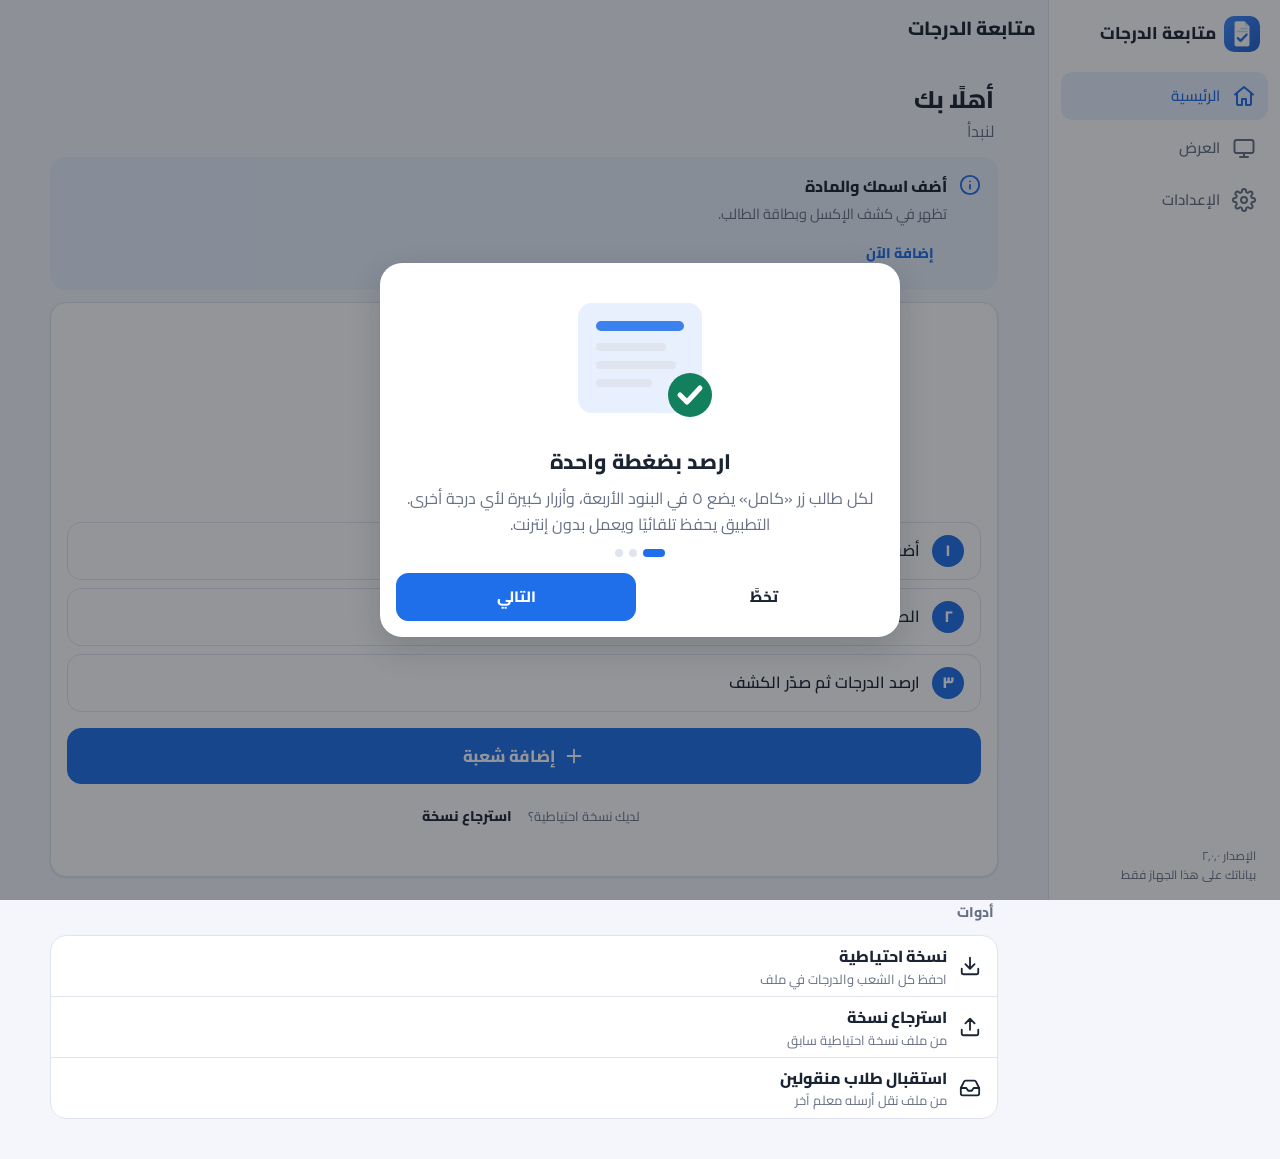
==== index.html @ c5b7ff28 "نشر تطبيق متابعة الدرجات v2.0.0 (ملفات التطبيق فقط، بدون أي بيانات) Co-Authored-By: Claude Opus 5.5 " ====
<!doctype html>
<html lang="ar" dir="rtl">
<head>
  <meta charset="utf-8">
  <meta name="viewport" content="width=device-width, initial-scale=1, viewport-fit=cover">
  <meta http-equiv="Content-Security-Policy" content="default-src 'self'; script-src 'self' 'wasm-unsafe-eval'; worker-src 'self' blob:; style-src 'self' 'unsafe-inline'; img-src 'self' data: blob:; font-src 'self'; connect-src 'self' blob: data:; media-src 'self' blob: mediastream:; manifest-src 'self'; object-src 'none'; base-uri 'self'; form-action 'none'">
  <meta name="referrer" content="no-referrer">
  <title>متابعة الدرجات</title>
  <meta name="description" content="رصد الدرجات الأسبوعية للمعلم بدون إنترنت">
  <meta name="theme-color" content="#1f6feb" media="(prefers-color-scheme: light)">
  <meta name="theme-color" content="#10141c" media="(prefers-color-scheme: dark)">
  <link rel="manifest" href="manifest.webmanifest">
  <link rel="icon" href="icons/favicon.svg" type="image/svg+xml">
  <link rel="apple-touch-icon" href="icons/apple-touch-icon.png">
  <meta name="apple-mobile-web-app-capable" content="yes">
  <meta name="mobile-web-app-capable" content="yes">
  <meta name="apple-mobile-web-app-status-bar-style" content="default">
  <meta name="apple-mobile-web-app-title" content="الدرجات">
  <link rel="stylesheet" href="app.css">
  <script src="vendor/jszip.min.js" defer></script>
  <script src="vendor/fflate.min.js" defer></script>
  <script src="vendor/qrcode.js" defer></script>
  <script src="vendor/jsQR.js" defer></script>
  <script type="module" src="app.js"></script>
</head>
<body>
  <div id="shell" class="shell">
    <nav id="rail" class="rail" aria-label="التنقل الرئيسي"></nav>
    <main id="main" class="main" tabindex="-1">
      <div class="boot" aria-busy="true"><div class="boot-mark"></div><p>جارٍ التحميل…</p></div>
    </main>
  </div>
  <nav id="tabbar" class="tabbar" aria-label="التنقل السفلي"></nav>
  <div id="toasts" class="toasts" role="status" aria-live="polite"></div>
  <div id="overlay-root"></div>
  <noscript><p style="padding:24px">يحتاج التطبيق إلى تفعيل JavaScript.</p></noscript>
</body>
</html>
---- app.css ----
/* متابعة الدرجات — نظام التصميم والواجهة
   للتخصيص: غيّر المتغيرات في :root (الألوان، الزوايا، المسافات). راجع CLAUDE.md */

@font-face { font-family: 'Cairo'; font-style: normal; font-weight: 400; font-display: swap; src: url(fonts/cairo-arabic-400-normal.woff2) format('woff2'); unicode-range: U+0600-06FF, U+0750-077F, U+0870-088E, U+0890-0891, U+0898-08E1, U+08E3-08FF, U+200C-200E, U+2010-2011, U+204F, U+2E41, U+FB50-FDFF, U+FE70-FE74, U+FE76-FEFC; }
@font-face { font-family: 'Cairo'; font-style: normal; font-weight: 600; font-display: swap; src: url(fonts/cairo-arabic-600-normal.woff2) format('woff2'); unicode-range: U+0600-06FF, U+0750-077F, U+0870-088E, U+0890-0891, U+0898-08E1, U+08E3-08FF, U+200C-200E, U+2010-2011, U+204F, U+2E41, U+FB50-FDFF, U+FE70-FE74, U+FE76-FEFC; }
@font-face { font-family: 'Cairo'; font-style: normal; font-weight: 800; font-display: swap; src: url(fonts/cairo-arabic-800-normal.woff2) format('woff2'); unicode-range: U+0600-06FF, U+0750-077F, U+0870-088E, U+0890-0891, U+0898-08E1, U+08E3-08FF, U+200C-200E, U+2010-2011, U+204F, U+2E41, U+FB50-FDFF, U+FE70-FE74, U+FE76-FEFC; }
@font-face { font-family: 'Cairo'; font-style: normal; font-weight: 400; font-display: swap; src: url(fonts/cairo-latin-400-normal.woff2) format('woff2'); unicode-range: U+0000-00FF, U+0131, U+0152-0153, U+02BB-02BC, U+02C6, U+02DA, U+02DC, U+0304, U+0308, U+0329, U+2000-206F, U+20AC, U+2122, U+2191, U+2193, U+2212, U+2215, U+FEFF, U+FFFD; }
@font-face { font-family: 'Cairo'; font-style: normal; font-weight: 600; font-display: swap; src: url(fonts/cairo-latin-600-normal.woff2) format('woff2'); unicode-range: U+0000-00FF, U+0131, U+0152-0153, U+02BB-02BC, U+02C6, U+02DA, U+02DC, U+0304, U+0308, U+0329, U+2000-206F, U+20AC, U+2122, U+2191, U+2193, U+2212, U+2215, U+FEFF, U+FFFD; }
@font-face { font-family: 'Cairo'; font-style: normal; font-weight: 800; font-display: swap; src: url(fonts/cairo-latin-800-normal.woff2) format('woff2'); unicode-range: U+0000-00FF, U+0131, U+0152-0153, U+02BB-02BC, U+02C6, U+02DA, U+02DC, U+0304, U+0308, U+0329, U+2000-206F, U+20AC, U+2122, U+2191, U+2193, U+2212, U+2215, U+FEFF, U+FFFD; }

:root {
  --bg: #f4f6fb; --card: #ffffff; --text: #1b2433; --muted: #667085; --border: #dfe4ee;
  --primary: #1f6feb; --primary-ink: #ffffff; --primary-soft: #e8f0fe; --primary-strong: #1559c7;
  --success: #12805c; --success-soft: #e3f6ee;
  --error: #c0362c; --error-soft: #fdeceb;
  --warning: #b54708; --warning-soft: #fff4e5;
  --chip: #eef1f7; --overlay: rgba(16, 20, 28, .45);
  --shadow: 0 1px 2px rgba(16, 24, 40, .05), 0 1px 3px rgba(16, 24, 40, .06);
  --shadow-lg: 0 12px 32px rgba(16, 24, 40, .16);
  --r-card: 16px; --r-btn: 12px; --r-chip: 10px;
  --s1: 4px; --s2: 8px; --s3: 12px; --s4: 16px; --s5: 24px; --s6: 32px;
  --touch: 48px; --field-h: 52px;
  --fs: 16px; --fs-score: 18px;
  --appbar-h: 56px; --tabbar-h: 64px; --rail-w: 232px;
  --safe-t: env(safe-area-inset-top, 0px); --safe-b: env(safe-area-inset-bottom, 0px);
  --safe-l: env(safe-area-inset-left, 0px); --safe-r: env(safe-area-inset-right, 0px);
  --dur: 180ms; --ease: cubic-bezier(.2, .8, .2, 1);
  color-scheme: light;
}
:root[data-text="large"] { --fs: 18.5px; --fs-score: 20px; --field-h: 56px; }

@media (prefers-color-scheme: dark) {
  :root:not([data-theme="light"]) {
    --bg: #10141c; --card: #1a202c; --text: #edf1f7; --muted: #9aa5b8; --border: #2b3446;
    --primary: #5b9bff; --primary-ink: #0b1220; --primary-soft: #1d2b4a; --primary-strong: #8bb8ff;
    --success: #4cd3a0; --success-soft: #12342a; --error: #ff8a80; --error-soft: #3a1f1d;
    --warning: #ffb86b; --warning-soft: #3a2a14; --chip: #232b3a; --overlay: rgba(0, 0, 0, .6);
    --shadow: none; --shadow-lg: 0 12px 32px rgba(0, 0, 0, .5);
    color-scheme: dark;
  }
}
:root[data-theme="dark"] {
  --bg: #10141c; --card: #1a202c; --text: #edf1f7; --muted: #9aa5b8; --border: #2b3446;
  --primary: #5b9bff; --primary-ink: #0b1220; --primary-soft: #1d2b4a; --primary-strong: #8bb8ff;
  --success: #4cd3a0; --success-soft: #12342a; --error: #ff8a80; --error-soft: #3a1f1d;
  --warning: #ffb86b; --warning-soft: #3a2a14; --chip: #232b3a; --overlay: rgba(0, 0, 0, .6);
  --shadow: none; --shadow-lg: 0 12px 32px rgba(0, 0, 0, .5);
  color-scheme: dark;
}

* { box-sizing: border-box; }
html { -webkit-text-size-adjust: 100%; text-size-adjust: 100%; }
html, body { margin: 0; height: 100%; }
body {
  font-family: 'Cairo', system-ui, -apple-system, 'Segoe UI', Tahoma, sans-serif;
  font-size: var(--fs); line-height: 1.6; color: var(--text); background: var(--bg);
  -webkit-tap-highlight-color: transparent; overscroll-behavior-y: none;
}
button, input, select, textarea { font: inherit; color: inherit; }
button { cursor: pointer; }
:focus-visible { outline: 3px solid color-mix(in srgb, var(--primary) 55%, transparent); outline-offset: 2px; }
.num, .score { font-variant-numeric: tabular-nums; font-feature-settings: 'tnum'; }
.muted { color: var(--muted); }
.sr-only { position: absolute; width: 1px; height: 1px; overflow: hidden; clip: rect(0 0 0 0); white-space: nowrap; }
[hidden] { display: none !important; }
svg.i { width: 22px; height: 22px; flex: none; stroke: currentColor; fill: none; stroke-width: 2; stroke-linecap: round; stroke-linejoin: round; }
.flip-rtl { transform: scaleX(-1); }

/* ===== الهيكل ===== */
.shell { min-height: 100%; display: flex; }
.main { flex: 1; min-width: 0; padding-bottom: calc(var(--tabbar-h) + var(--safe-b) + var(--s4)); outline: none; }
.rail { display: none; }
.boot { display: grid; place-items: center; min-height: 70vh; color: var(--muted); }
.boot-mark { width: 56px; height: 56px; border-radius: 16px; background: linear-gradient(135deg, #2f7cf6, #1f5fd0); animation: pulse 1.2s ease-in-out infinite; }
@keyframes pulse { 50% { opacity: .5; transform: scale(.94); } }

.tabbar {
  position: fixed; inset-inline: 0; bottom: 0; z-index: 30;
  display: grid; grid-template-columns: repeat(3, 1fr);
  height: calc(var(--tabbar-h) + var(--safe-b)); padding-bottom: var(--safe-b);
  background: color-mix(in srgb, var(--card) 92%, transparent); backdrop-filter: blur(12px); -webkit-backdrop-filter: blur(12px);
  border-top: 1px solid var(--border);
}
.tabbar.hide { display: none; }
.tab {
  display: flex; flex-direction: column; align-items: center; justify-content: center; gap: 2px;
  border: 0; background: none; color: var(--muted); font-size: 12.5px; font-weight: 600; min-height: var(--touch);
}
.tab svg.i { width: 24px; height: 24px; }
.tab[aria-current="page"] { color: var(--primary); }
.tab[aria-current="page"] .tab-ico { background: var(--primary-soft); }
.tab-ico { display: grid; place-items: center; width: 56px; height: 30px; border-radius: 16px; transition: background var(--dur); }
.main.no-tabbar { padding-bottom: calc(var(--safe-b) + var(--s5)); }

/* شريط علوي */
.appbar {
  position: sticky; top: 0; z-index: 20;
  padding-top: var(--safe-t);
  background: color-mix(in srgb, var(--bg) 88%, transparent); backdrop-filter: blur(12px); -webkit-backdrop-filter: blur(12px);
  border-bottom: 1px solid transparent; transition: border-color var(--dur);
}
.appbar.scrolled { border-bottom-color: var(--border); }
.appbar-row { display: flex; align-items: center; gap: var(--s2); min-height: var(--appbar-h); padding: 0 calc(var(--s3) + var(--safe-r)) 0 calc(var(--s3) + var(--safe-l)); }
.appbar h1 { font-size: 19px; font-weight: 800; margin: 0; flex: 1; min-width: 0; white-space: nowrap; overflow: hidden; text-overflow: ellipsis; }
.appbar .sub { display: block; font-size: 12.5px; font-weight: 600; color: var(--muted); line-height: 1.2; }
.save-state { display: inline-flex; align-items: center; gap: 4px; font-size: 12.5px; font-weight: 600; color: var(--muted); white-space: nowrap; }
.save-state.ok { color: var(--success); }

.wrap { max-width: 760px; margin: 0 auto; padding: var(--s4) calc(var(--s4) + var(--safe-r)) var(--s4) calc(var(--s4) + var(--safe-l)); }
.wrap.wide { max-width: 1280px; }
.stack > * + * { margin-top: var(--s3); }
.section-title { font-size: 14px; font-weight: 800; color: var(--muted); margin: var(--s5) 4px var(--s2); }
.row { display: flex; align-items: center; gap: var(--s2); }
.row.wrap-row { flex-wrap: wrap; }
.grow { flex: 1; min-width: 0; }
.screen-enter { animation: enter var(--dur) var(--ease); }
@keyframes enter { from { opacity: 0; transform: translateY(6px); } }

/* ===== أزرار ===== */
.btn {
  display: inline-flex; align-items: center; justify-content: center; gap: var(--s2);
  min-height: var(--touch); padding: 0 var(--s4); border-radius: var(--r-btn);
  border: 1px solid var(--border); background: var(--card); color: var(--text);
  font-weight: 700; font-size: 15px; white-space: nowrap; text-decoration: none;
  transition: background var(--dur), transform 80ms, border-color var(--dur);
}
.btn:active { transform: scale(.97); }
.btn:disabled { opacity: .5; pointer-events: none; }
.btn.primary { background: var(--primary); border-color: var(--primary); color: var(--primary-ink); }
.btn.soft { background: var(--primary-soft); border-color: transparent; color: var(--primary); }
.btn.success { background: var(--success-soft); border-color: transparent; color: var(--success); }
.btn.danger { background: var(--error); border-color: var(--error); color: #fff; }
.btn.danger-ghost { color: var(--error); border-color: color-mix(in srgb, var(--error) 35%, var(--border)); }
.btn.ghost { background: transparent; border-color: transparent; }
.btn.block { width: 100%; }
.btn.lg { min-height: 56px; font-size: 16.5px; border-radius: 14px; }
.btn.sm { min-height: 40px; padding: 0 var(--s3); font-size: 14px; }
.icon-btn {
  display: inline-grid; place-items: center; width: var(--touch); height: var(--touch); flex: none;
  border: 0; border-radius: 14px; background: transparent; color: var(--text);
}
.icon-btn:hover { background: var(--chip); }
.icon-btn.labeled { width: auto; display: inline-flex; gap: 6px; padding: 0 10px; font-weight: 700; font-size: 14px; }
.fab {
  position: fixed; z-index: 25; inset-inline-start: 50%; transform: translateX(50%);
  bottom: calc(var(--tabbar-h) + var(--safe-b) + var(--s4));
  min-width: min(360px, calc(100% - 32px)); box-shadow: var(--shadow-lg);
}
.fab:active { transform: translateX(50%) scale(.97); }

/* ===== بطاقات ===== */
.card { background: var(--card); border: 1px solid var(--border); border-radius: var(--r-card); padding: var(--s4); box-shadow: var(--shadow); }
.card.flat { box-shadow: none; }
.card.tap { cursor: pointer; transition: border-color var(--dur), transform 80ms; }
.card.tap:active { transform: scale(.99); }
.card h2, .card h3 { margin: 0; font-size: 17px; font-weight: 800; }
.alert { display: flex; gap: var(--s3); align-items: flex-start; border-radius: var(--r-card); padding: var(--s4); border: 1px solid transparent; }
.alert .grow p { margin: 2px 0 var(--s2); color: var(--muted); font-size: 14.5px; }
.alert strong { display: block; }
.alert.warn { background: var(--warning-soft); color: var(--text); }
.alert.warn > svg { color: var(--warning); }
.alert.info { background: var(--primary-soft); }
.alert.info > svg { color: var(--primary); }
.alert.ok { background: var(--success-soft); }
.alert.ok > svg { color: var(--success); }
.alert.err { background: var(--error-soft); }
.alert.err > svg { color: var(--error); }

.class-card { display: grid; gap: var(--s3); }
.class-card .head { display: flex; align-items: center; gap: var(--s3); }
.class-badge { display: grid; place-items: center; width: 48px; height: 48px; border-radius: 14px; background: var(--primary-soft); color: var(--primary); font-weight: 800; font-size: 15px; flex: none; }
.class-card h3 { font-size: 18px; }
.meta { font-size: 13.5px; color: var(--muted); font-weight: 600; }
.progress { height: 8px; background: var(--chip); border-radius: 99px; overflow: hidden; }
.progress > span { display: block; height: 100%; background: var(--primary); border-radius: inherit; transition: width 300ms var(--ease); }
.progress.done > span { background: var(--success); }
.class-actions { display: flex; gap: var(--s2); }
.class-actions .btn { flex: 1; }

.hello { padding: var(--s2) 4px 0; }
.hello h2 { font-size: 24px; font-weight: 800; margin: 0; }
.hello p { margin: 0; color: var(--muted); }

/* حالة فارغة */
.empty { text-align: center; padding: var(--s5) var(--s4); }
.empty svg.art { width: 180px; height: auto; margin: 0 auto var(--s3); display: block; }
.empty h2 { font-size: 20px; margin: 0 0 var(--s2); }
.empty p { color: var(--muted); margin: 0 0 var(--s4); }
.steps { list-style: none; padding: 0; margin: var(--s4) 0; display: grid; gap: var(--s2); text-align: start; }
.steps li { display: flex; gap: var(--s3); align-items: center; background: var(--card); border: 1px solid var(--border); border-radius: 14px; padding: var(--s3) var(--s4); font-weight: 600; }
.steps .n { display: grid; place-items: center; width: 32px; height: 32px; border-radius: 50%; background: var(--primary); color: var(--primary-ink); font-weight: 800; flex: none; }

/* ===== حقول ===== */
.field { display: grid; gap: 6px; }
.field > label, .label { font-size: 14px; font-weight: 700; color: var(--muted); }
.input, .select, .textarea {
  width: 100%; min-height: var(--touch); padding: 10px 14px; border-radius: var(--r-btn);
  border: 1.5px solid var(--border); background: var(--card); outline: none; transition: border-color var(--dur), box-shadow var(--dur);
}
.textarea { min-height: 160px; resize: vertical; line-height: 1.8; }
.input:focus, .select:focus, .textarea:focus { border-color: var(--primary); box-shadow: 0 0 0 3px color-mix(in srgb, var(--primary) 18%, transparent); }
.input.bad { border-color: var(--error); background: var(--error-soft); }
.err-msg { display: flex; align-items: center; gap: 4px; color: var(--error); font-size: 12.5px; font-weight: 700; min-height: 0; }
.err-msg svg.i { width: 14px; height: 14px; }
.hint { font-size: 13px; color: var(--muted); margin: 0; }

.seg { display: inline-flex; background: var(--chip); border-radius: 12px; padding: 3px; gap: 2px; flex-wrap: wrap; }
.seg button { border: 0; background: transparent; min-height: 42px; padding: 0 14px; border-radius: 10px; font-weight: 700; color: var(--muted); }
.seg button[aria-pressed="true"] { background: var(--card); color: var(--text); box-shadow: var(--shadow); }

.switch { position: relative; width: 52px; height: 32px; flex: none; appearance: none; -webkit-appearance: none; background: var(--border); border-radius: 99px; margin: 0; transition: background var(--dur); cursor: pointer; }
.switch::after { content: ''; position: absolute; top: 3px; inset-inline-start: 3px; width: 26px; height: 26px; border-radius: 50%; background: #fff; box-shadow: 0 1px 3px rgba(0,0,0,.3); transition: inset-inline-start var(--dur) var(--ease); }
.switch:checked { background: var(--primary); }
.switch:checked::after { inset-inline-start: 23px; }

.list { background: var(--card); border: 1px solid var(--border); border-radius: var(--r-card); overflow: hidden; }
.list-item { display: flex; align-items: center; gap: var(--s3); min-height: 56px; padding: var(--s2) var(--s4); border-bottom: 1px solid var(--border); }
.list-item:last-child { border-bottom: 0; }
.list-item .grow strong { display: block; font-weight: 700; }
.list-item .grow small { display: block; color: var(--muted); font-size: 13px; line-height: 1.4; }
button.list-item { width: 100%; border-inline: 0; border-top: 0; background: none; text-align: start; }
button.list-item:hover { background: var(--chip); }

/* ===== شاشة الشعبة ===== */
.chips { display: flex; gap: var(--s2); overflow-x: auto; padding: var(--s2) calc(var(--s3) + var(--safe-r)) var(--s3) calc(var(--s3) + var(--safe-l)); scrollbar-width: none; scroll-snap-type: x proximity; }
.chips::-webkit-scrollbar { display: none; }
.chip {
  flex: none; scroll-snap-align: center; display: inline-flex; align-items: center; gap: 4px;
  min-height: 42px; padding: 0 14px; border-radius: 99px; border: 1.5px solid var(--border);
  background: var(--card); font-weight: 700; font-size: 14.5px; white-space: nowrap;
}
.chip.done { color: var(--success); border-color: color-mix(in srgb, var(--success) 40%, var(--border)); }
.chip[aria-selected="true"] { background: var(--primary); border-color: var(--primary); color: var(--primary-ink); }
.chip.small { min-height: 36px; font-size: 13.5px; padding: 0 12px; }

.toolbar { display: flex; gap: var(--s2); overflow-x: auto; scrollbar-width: none; padding-bottom: 2px; }
.toolbar::-webkit-scrollbar { display: none; }
.toolbar .btn { flex: none; }
.status-line { display: flex; align-items: center; gap: var(--s2); justify-content: space-between; flex-wrap: wrap; }
.status-pill { display: inline-flex; align-items: center; gap: 6px; padding: 6px 12px; border-radius: 99px; background: var(--warning-soft); color: var(--warning); font-weight: 800; font-size: 14px; }
.status-pill.ok { background: var(--success-soft); color: var(--success); }
.toggle-line { display: inline-flex; align-items: center; gap: var(--s2); font-weight: 700; font-size: 14px; }
.search { position: relative; }
.search svg.i { position: absolute; inset-inline-start: 12px; top: 50%; transform: translateY(-50%); color: var(--muted); pointer-events: none; }
.search .input { padding-inline-start: 42px; }

.meta-grid { display: grid; grid-template-columns: 1fr 2fr; gap: var(--s3); }

.stu { padding: var(--s3) var(--s3) var(--s4); scroll-margin-top: 150px; transition: border-color var(--dur), background var(--dur); }
.stu.complete { border-color: color-mix(in srgb, var(--success) 45%, var(--border)); }
.stu.flash { animation: flash 900ms var(--ease); }
@keyframes flash { 0% { background: var(--primary-soft); } }
.stu-head { display: flex; align-items: center; gap: var(--s2); }
.stu-num { display: grid; place-items: center; min-width: 34px; height: 34px; border-radius: 10px; background: var(--chip); font-weight: 800; font-size: 14px; flex: none; }
.stu-name { flex: 1; min-width: 0; border: 0; background: none; padding: 6px 2px; text-align: start; font-weight: 800; font-size: 16.5px; line-height: 1.35; color: var(--text); min-height: var(--touch); }
.stu-name:hover { color: var(--primary); }
.stu-total { font-weight: 800; font-size: 15px; white-space: nowrap; padding: 4px 10px; border-radius: 10px; background: var(--chip); }
.stu-total.full { background: var(--success-soft); color: var(--success); }
.stu-total .of { font-weight: 600; color: var(--muted); font-size: 12.5px; }
.btn-full { min-height: 44px; padding: 0 12px; border-radius: 12px; border: 0; background: var(--success-soft); color: var(--success); font-weight: 800; display: inline-flex; align-items: center; gap: 4px; }
.items { display: grid; gap: var(--s2); margin-top: var(--s2); }
.item-row { display: grid; grid-template-columns: 74px 1fr; align-items: center; gap: var(--s2); }
.item-label { font-size: 13.5px; font-weight: 800; color: var(--muted); line-height: 1.3; }
.score-chips { display: flex; gap: 5px; overflow-x: auto; scrollbar-width: none; }
.score-chips::-webkit-scrollbar { display: none; }
.sc {
  flex: 1 1 0; min-width: 34px; height: 46px; padding: 0 2px; border-radius: var(--r-chip);
  border: 1.5px solid var(--border); background: var(--card); font-weight: 800; font-size: var(--fs-score);
  font-variant-numeric: tabular-nums; transition: background 120ms, border-color 120ms, color 120ms;
}
.sc[aria-pressed="true"] { background: var(--primary); border-color: var(--primary); color: var(--primary-ink); }
.sc.other { font-size: 13px; color: var(--muted); flex: 1.3 1 0; padding: 0 4px; }
.sc.other[aria-pressed="true"] { color: var(--primary-ink); }
.fields-row { display: grid; grid-template-columns: repeat(4, 1fr); gap: var(--s2); margin-top: var(--s2); }
.score-field { display: grid; gap: 4px; }
.score-field label { font-size: 12.5px; font-weight: 800; color: var(--muted); text-align: center; }
.score-input {
  width: 100%; height: var(--field-h); text-align: center; font-size: var(--fs-score); font-weight: 800;
  border-radius: var(--r-btn); border: 1.5px solid var(--border); background: var(--card); outline: none;
  font-variant-numeric: tabular-nums; padding: 0 4px;
}
.score-input:focus { border-color: var(--primary); box-shadow: 0 0 0 3px color-mix(in srgb, var(--primary) 18%, transparent); }
.score-input.bad { border-color: var(--error); background: var(--error-soft); }
.score-input::placeholder { color: color-mix(in srgb, var(--muted) 60%, transparent); font-weight: 600; }

.fin-sum { display: grid; grid-template-columns: repeat(3, 1fr); gap: var(--s2); margin-top: var(--s3); }
.mini-stat { background: var(--chip); border-radius: 12px; padding: 6px 8px; text-align: center; }
.mini-stat small { display: block; color: var(--muted); font-size: 12px; font-weight: 700; }
.mini-stat b { font-size: 16px; }

/* جدول الإدخال على الشاشات العريضة */
.grid-wrap { background: var(--card); border: 1px solid var(--border); border-radius: var(--r-card); overflow: auto; max-height: calc(100vh - 260px); }
table.grid { width: 100%; border-collapse: separate; border-spacing: 0; font-size: 15px; }
table.grid th, table.grid td { padding: 6px 8px; border-bottom: 1px solid var(--border); text-align: center; white-space: nowrap; }
table.grid thead th { position: sticky; top: 0; z-index: 2; background: var(--card); font-size: 13.5px; color: var(--muted); font-weight: 800; }
table.grid td.name, table.grid th.name { text-align: start; position: sticky; inset-inline-start: 0; background: var(--card); z-index: 1; min-width: 170px; white-space: normal; }
table.grid thead th.name { z-index: 3; }
table.grid tbody tr:hover td { background: color-mix(in srgb, var(--primary-soft) 45%, var(--card)); }
table.grid tbody tr.complete td.total { color: var(--success); }
table.grid .score-input { height: 44px; min-width: 52px; max-width: 76px; font-size: 16px; }
table.grid td.total { font-weight: 800; min-width: 64px; }
table.grid .stu-name { font-size: 15px; min-height: 40px; padding: 2px; }
table.grid .cell-err { display: block; color: var(--error); font-size: 11.5px; font-weight: 700; }

/* بطاقة الطالب */
.banner { border-radius: var(--r-card); padding: var(--s4); display: flex; align-items: center; justify-content: space-between; gap: var(--s3); background: var(--chip); }
.banner.ok { background: var(--success-soft); color: var(--success); }
.banner b { font-size: 26px; }
.big-name { font-size: 26px; font-weight: 800; line-height: 1.3; margin: 0; }
table.tbl { width: 100%; border-collapse: collapse; font-size: 14.5px; }
table.tbl th, table.tbl td { padding: 8px 6px; border-bottom: 1px solid var(--border); text-align: center; }
table.tbl th { color: var(--muted); font-size: 12.5px; font-weight: 800; }
table.tbl td.start, table.tbl th.start { text-align: start; }
table.tbl tr.sum td { background: var(--primary-soft); font-weight: 800; }
table.tbl td b { font-weight: 800; }
.tbl-wrap { overflow-x: auto; }
.kv { display: grid; grid-template-columns: 1fr auto; gap: 6px 12px; }
.kv > div:nth-child(odd) { color: var(--muted); font-weight: 600; }
.kv > div:nth-child(even) { font-weight: 800; text-align: end; }

/* محرر الشعبة */
.name-row { display: flex; align-items: center; gap: var(--s2); padding: 6px var(--s2); border-bottom: 1px solid var(--border); }
.name-row:last-child { border-bottom: 0; }
.name-row .input { min-height: 44px; }
.name-row .tag { font-size: 11.5px; font-weight: 800; padding: 2px 8px; border-radius: 99px; background: var(--success-soft); color: var(--success); white-space: nowrap; }
.name-row input[type=checkbox], .pick input[type=checkbox] { width: 22px; height: 22px; accent-color: var(--primary); flex: none; }
.pick { display: flex; align-items: center; gap: var(--s3); min-height: 52px; padding: 4px var(--s4); border-bottom: 1px solid var(--border); cursor: pointer; }
.pick:last-child { border-bottom: 0; }
.pick.disabled { opacity: .55; }
.count-badge { display: inline-grid; place-items: center; min-width: 26px; height: 26px; padding: 0 8px; border-radius: 99px; background: var(--primary-soft); color: var(--primary); font-size: 13px; font-weight: 800; }

/* ===== نوافذ ===== */
.backdrop { position: fixed; inset: 0; z-index: 50; background: var(--overlay); display: flex; align-items: flex-end; justify-content: center; animation: fade var(--dur) var(--ease); }
@keyframes fade { from { opacity: 0; } }
.sheet {
  width: 100%; max-width: 640px; max-height: 92vh; overflow: auto; background: var(--card);
  border-radius: 22px 22px 0 0; padding: var(--s3) var(--s4) calc(var(--s4) + var(--safe-b));
  animation: up 220ms var(--ease); box-shadow: var(--shadow-lg);
}
.sheet::before { content: ''; display: block; width: 40px; height: 5px; border-radius: 99px; background: var(--border); margin: 0 auto var(--s3); }
@keyframes up { from { transform: translateY(40px); opacity: .4; } }
.sheet h2 { font-size: 19px; margin: 0 0 var(--s2); }
.sheet p { color: var(--muted); margin: 0 0 var(--s3); }
.sheet .actions { display: flex; gap: var(--s2); margin-top: var(--s4); }
.sheet .actions .btn { flex: 1; }
@media (min-width: 700px) {
  .backdrop { align-items: center; }
  .sheet { border-radius: 22px; max-width: 520px; }
  .sheet.wide { max-width: 760px; }
  .sheet::before { display: none; }
}

.toasts { position: fixed; z-index: 60; inset-inline: 0; bottom: calc(var(--tabbar-h) + var(--safe-b) + var(--s3)); display: grid; justify-items: center; gap: var(--s2); pointer-events: none; padding: 0 var(--s4); }
body.no-tabbar .toasts { bottom: calc(var(--safe-b) + var(--s4)); }
.toast {
  pointer-events: auto; display: flex; align-items: center; gap: var(--s3); max-width: 520px; width: max-content; min-height: 48px;
  padding: 8px 8px 8px 16px; padding-inline-start: 16px; border-radius: 14px; background: #1b2433; color: #fff; font-weight: 700; font-size: 14.5px;
  box-shadow: var(--shadow-lg); animation: up 200ms var(--ease);
}
:root[data-theme="dark"] .toast { background: #edf1f7; color: #10141c; }
@media (prefers-color-scheme: dark) { :root:not([data-theme="light"]) .toast:not(.err) { background: #edf1f7; color: #10141c; } }
.toast.err { background: var(--error); color: #fff; }
.toast button { border: 0; background: rgba(255,255,255,.16); color: inherit; font-weight: 800; min-height: 36px; padding: 0 12px; border-radius: 10px; }
.toast.out { opacity: 0; transform: translateY(8px); transition: all 200ms; }

/* لوحة الأرقام */
.keypad { display: grid; grid-template-columns: repeat(3, 1fr); gap: var(--s2); margin-top: var(--s3); direction: ltr; }
.keypad button { min-height: 56px; border-radius: 14px; border: 1px solid var(--border); background: var(--card); font-size: 22px; font-weight: 800; }
.keypad button.wide { grid-column: span 1; }
.keypad-display { text-align: center; font-size: 36px; font-weight: 800; min-height: 60px; border-radius: 14px; background: var(--chip); display: grid; place-items: center; }

/* الهياكل أثناء التحميل */
.skel { background: linear-gradient(90deg, var(--chip) 25%, color-mix(in srgb, var(--chip) 50%, var(--card)) 50%, var(--chip) 75%); background-size: 200% 100%; animation: shimmer 1.2s infinite; border-radius: var(--r-card); }
@keyframes shimmer { to { background-position: -200% 0; } }

/* العرض الحي (الجوال) */
.qr-box { display: grid; place-items: center; background: #fff; border-radius: 18px; padding: var(--s3); border: 1px solid var(--border); }
.qr-box canvas { width: min(300px, 76vw); height: auto; image-rendering: pixelated; }
.video-box { position: relative; border-radius: 18px; overflow: hidden; background: #000; aspect-ratio: 3 / 4; max-height: 60vh; margin: 0 auto; width: 100%; }
.video-box video { width: 100%; height: 100%; object-fit: cover; }
.video-box .frame { position: absolute; inset: 15%; border: 3px solid rgba(255,255,255,.85); border-radius: 18px; box-shadow: 0 0 0 999px rgba(0,0,0,.35); }
.live-state { display: inline-flex; align-items: center; gap: 8px; font-weight: 800; padding: 6px 14px; border-radius: 99px; background: var(--chip); }
.live-state .dot { width: 10px; height: 10px; border-radius: 50%; background: var(--muted); }
.live-state.connected { background: var(--success-soft); color: var(--success); }
.live-state.connected .dot { background: var(--success); }
.live-state.connecting { background: var(--warning-soft); color: var(--warning); }
.live-state.connecting .dot { background: var(--warning); animation: pulse 1s infinite; }
.live-state.disconnected { background: var(--error-soft); color: var(--error); }
.live-state.disconnected .dot { background: var(--error); }

/* الجولة التعريفية */
.tour { text-align: center; }
.tour svg.art { width: 200px; height: auto; margin: var(--s2) auto var(--s3); display: block; }
.tour h2 { font-size: 21px; }
.dots { display: flex; justify-content: center; gap: 6px; margin: var(--s3) 0; }
.dots span { width: 8px; height: 8px; border-radius: 99px; background: var(--border); transition: width var(--dur); }
.dots span.on { width: 22px; background: var(--primary); }

.ios-steps { counter-reset: s; list-style: none; padding: 0; display: grid; gap: var(--s3); }
.ios-steps li { display: flex; gap: var(--s3); align-items: center; background: var(--card); border: 1px solid var(--border); border-radius: 16px; padding: var(--s3); }
.ios-steps .pic { width: 64px; height: 64px; border-radius: 14px; background: var(--primary-soft); color: var(--primary); display: grid; place-items: center; flex: none; }
.ios-steps .pic svg.i { width: 32px; height: 32px; }

/* ===== الشاشات العريضة: قائمة جانبية بدل الشريط السفلي ===== */
@media (min-width: 900px) {
  .tabbar { display: none; }
  .toasts, body.no-tabbar .toasts { bottom: var(--s5); }
  .main, .main.no-tabbar { padding-bottom: var(--s5); }
  .rail {
    display: flex; flex-direction: column; gap: 4px; position: sticky; top: 0; height: 100vh; width: var(--rail-w); flex: none;
    padding: calc(var(--s4) + var(--safe-t)) var(--s3) var(--s4); border-inline-end: 1px solid var(--border); background: var(--card);
  }
  .rail .brand { display: flex; align-items: center; gap: var(--s2); padding: 0 var(--s2) var(--s4); font-weight: 800; font-size: 17px; }
  .rail .brand img { width: 36px; height: 36px; border-radius: 10px; }
  .rail .tab { flex-direction: row; justify-content: flex-start; gap: var(--s3); padding: 0 var(--s3); border-radius: 12px; font-size: 15px; min-height: 48px; }
  .rail .tab-ico { width: auto; height: auto; background: none !important; }
  .rail .tab[aria-current="page"] { background: var(--primary-soft); }
  .rail .rail-foot { margin-top: auto; font-size: 12px; color: var(--muted); padding: 0 var(--s3); }
  .fab { position: static; transform: none; min-width: 0; box-shadow: none; }
  .fab:active { transform: scale(.97); }
  .home-grid { display: grid; grid-template-columns: repeat(auto-fill, minmax(320px, 1fr)); gap: var(--s3); }
  .home-grid > * + * { margin-top: 0; }
  .split { display: grid; grid-template-columns: minmax(0, 1fr) 340px; gap: var(--s4); align-items: start; }
  .split > aside { position: sticky; top: calc(var(--appbar-h) + 70px); max-height: calc(100vh - 140px); overflow: auto; }
  .wrap { max-width: 980px; }
  .wrap.wide { max-width: 1400px; }
}
@media (max-width: 899px) { .desk-only { display: none !important; } }
@media (min-width: 900px) { .mob-only { display: none !important; } }
@media (max-width: 380px) {
  .item-row { grid-template-columns: 1fr; gap: 4px; }
  .sc { min-width: 32px; height: 46px; }
}

@media (prefers-reduced-motion: reduce) {
  *, *::before, *::after { animation-duration: 1ms !important; animation-iteration-count: 1 !important; transition-duration: 1ms !important; scroll-behavior: auto !important; }
}
@media print {
  .tabbar, .rail, .appbar, .toasts { display: none !important; }
}

@media (min-width: 1500px) { .split { grid-template-columns: minmax(0, 1fr) 400px; } }
@media (min-width: 900px) and (max-width: 1180px) { .split { grid-template-columns: 1fr; } .split > aside { display: none; } }

.toolbar.wrap-tools { flex-wrap: wrap; overflow: visible; }
@media (max-width: 899px) { .home-wrap { padding-bottom: 96px; } }
.split aside table.tbl th, .split aside table.tbl td { padding: 6px 3px; font-size: 13px; }
.split aside .tbl-wrap { overflow-x: auto; }
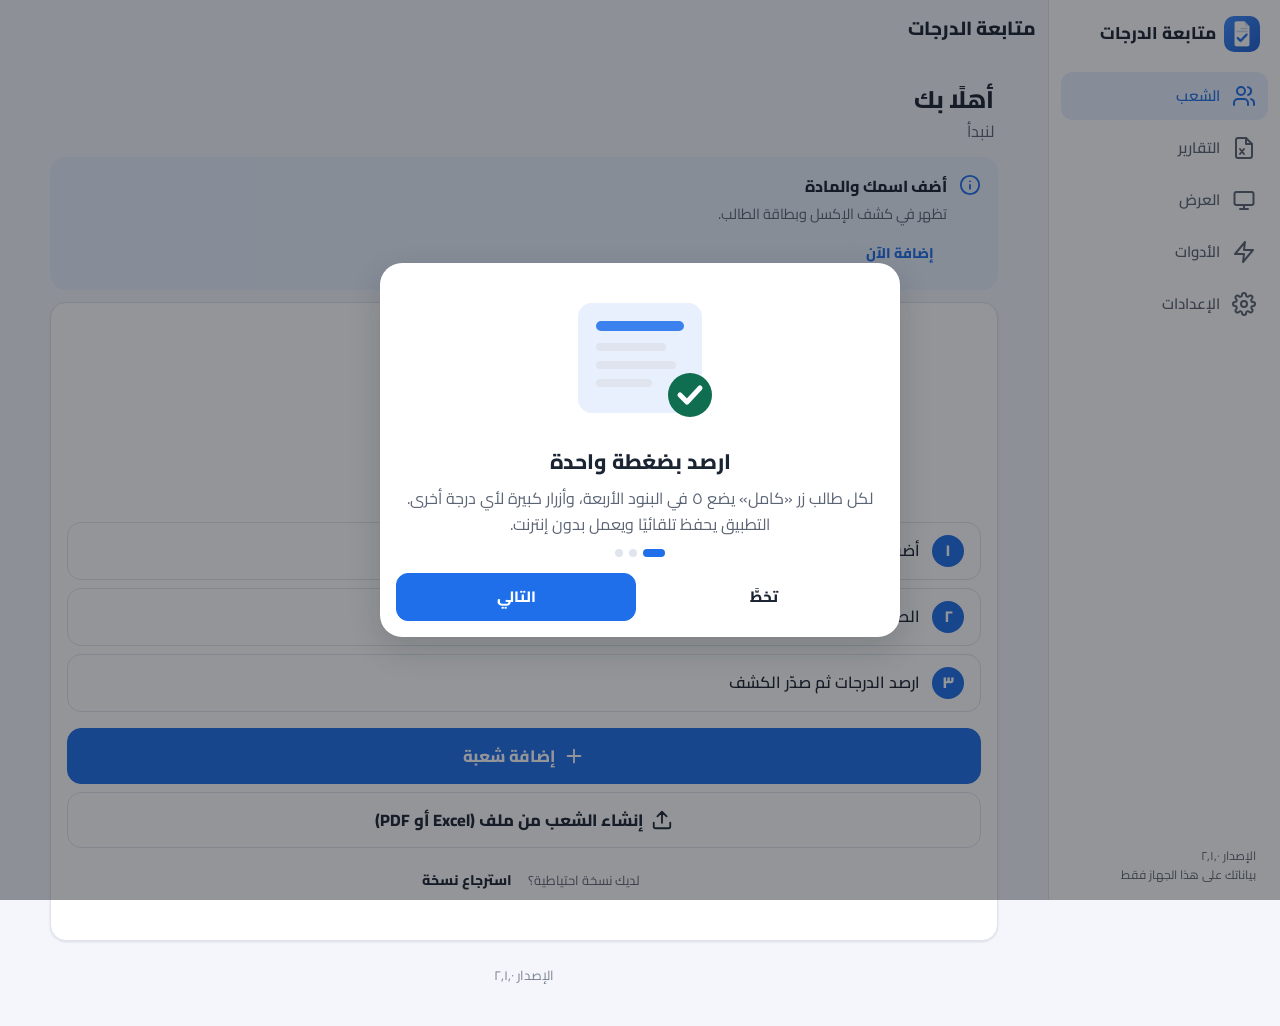
==== commit b861bdf4: "الإصدار 2.1.0: شريط سفلي بخمس خانات: الشعب، التقارير، العرض، الأدوات، الإعدادات زر «غياب» يعطي أصفار" ====
--- a/index.html
+++ b/index.html
@@ -3,7 +3,7 @@
 <head>
   <meta charset="utf-8">
   <meta name="viewport" content="width=device-width, initial-scale=1, viewport-fit=cover">
-  <meta http-equiv="Content-Security-Policy" content="default-src 'self'; script-src 'self' 'wasm-unsafe-eval'; worker-src 'self' blob:; style-src 'self' 'unsafe-inline'; img-src 'self' data: blob:; font-src 'self'; connect-src 'self' blob: data:; media-src 'self' blob: mediastream:; manifest-src 'self'; object-src 'none'; base-uri 'self'; form-action 'none'">
+  <meta http-equiv="Content-Security-Policy" content="default-src 'self'; script-src 'self' 'wasm-unsafe-eval'; worker-src 'self' blob:; style-src 'self' 'unsafe-inline'; img-src 'self' data: blob:; font-src 'self'; connect-src 'self' blob: data: https://ntfy.sh; media-src 'self' blob: mediastream:; manifest-src 'self'; object-src 'none'; base-uri 'self'; form-action 'none'">
   <meta name="referrer" content="no-referrer">
   <title>متابعة الدرجات</title>
   <meta name="description" content="رصد الدرجات الأسبوعية للمعلم بدون إنترنت">
--- a/app.css
+++ b/app.css
@@ -76,7 +76,7 @@
 
 .tabbar {
   position: fixed; inset-inline: 0; bottom: 0; z-index: 30;
-  display: grid; grid-template-columns: repeat(3, 1fr);
+  display: grid; grid-template-columns: repeat(5, 1fr);
   height: calc(var(--tabbar-h) + var(--safe-b)); padding-bottom: var(--safe-b);
   background: color-mix(in srgb, var(--card) 92%, transparent); backdrop-filter: blur(12px); -webkit-backdrop-filter: blur(12px);
   border-top: 1px solid var(--border);
@@ -283,7 +283,7 @@
 .score-input.bad { border-color: var(--error); background: var(--error-soft); }
 .score-input::placeholder { color: color-mix(in srgb, var(--muted) 60%, transparent); font-weight: 600; }
 
-.fin-sum { display: grid; grid-template-columns: repeat(3, 1fr); gap: var(--s2); margin-top: var(--s3); }
+.fin-sum { display: grid; grid-template-columns: repeat(5, 1fr); gap: var(--s2); margin-top: var(--s3); }
 .mini-stat { background: var(--chip); border-radius: 12px; padding: 6px 8px; text-align: center; }
 .mini-stat small { display: block; color: var(--muted); font-size: 12px; font-weight: 700; }
 .mini-stat b { font-size: 16px; }
@@ -364,7 +364,7 @@
 .toast.out { opacity: 0; transform: translateY(8px); transition: all 200ms; }
 
 /* لوحة الأرقام */
-.keypad { display: grid; grid-template-columns: repeat(3, 1fr); gap: var(--s2); margin-top: var(--s3); direction: ltr; }
+.keypad { display: grid; grid-template-columns: repeat(5, 1fr); gap: var(--s2); margin-top: var(--s3); direction: ltr; }
 .keypad button { min-height: 56px; border-radius: 14px; border: 1px solid var(--border); background: var(--card); font-size: 22px; font-weight: 800; }
 .keypad button.wide { grid-column: span 1; }
 .keypad-display { text-align: center; font-size: 36px; font-weight: 800; min-height: 60px; border-radius: 14px; background: var(--chip); display: grid; place-items: center; }
@@ -375,7 +375,10 @@
 
 /* العرض الحي (الجوال) */
 .qr-box { display: grid; place-items: center; background: #fff; border-radius: 18px; padding: var(--s3); border: 1px solid var(--border); }
-.qr-box canvas { width: min(300px, 76vw); height: auto; image-rendering: pixelated; }
+.qr-box canvas { width: min(360px, 84vw); height: auto; image-rendering: pixelated; }
+.qr-tap { cursor: zoom-in; width: 100%; }
+.qr-tap.full { position: fixed; inset: 0; z-index: 70; border-radius: 0; border: 0; background: #fff; display: grid; place-items: center; cursor: zoom-out; }
+.qr-tap.full canvas { width: min(96vw, 96vh); }
 .video-box { position: relative; border-radius: 18px; overflow: hidden; background: #000; aspect-ratio: 3 / 4; max-height: 60vh; margin: 0 auto; width: 100%; }
 .video-box video { width: 100%; height: 100%; object-fit: cover; }
 .video-box .frame { position: absolute; inset: 15%; border: 3px solid rgba(255,255,255,.85); border-radius: 18px; box-shadow: 0 0 0 999px rgba(0,0,0,.35); }
@@ -446,3 +449,155 @@
 @media (max-width: 899px) { .home-wrap { padding-bottom: 96px; } }
 .split aside table.tbl th, .split aside table.tbl td { padding: 6px 3px; font-size: 13px; }
 .split aside .tbl-wrap { overflow-x: auto; }
+
+/* ===== شاشة الرصد المختصرة (الجوال) ===== */
+.cls-head { position: sticky; top: 0; z-index: 20; background: color-mix(in srgb, var(--bg) 94%, transparent); backdrop-filter: blur(12px); -webkit-backdrop-filter: blur(12px); }
+.cls-head .appbar { position: static; background: transparent; backdrop-filter: none; -webkit-backdrop-filter: none; }
+.weekbar { display: flex; align-items: center; gap: var(--s2); padding: 0 calc(var(--s3) + var(--safe-r)) var(--s2) calc(var(--s3) + var(--safe-l)); border-bottom: 1px solid var(--border); }
+.week-btn { flex: 1; min-height: 52px; border-radius: 14px; border: 1.5px solid var(--border); background: var(--card); display: grid; place-items: center; line-height: 1.25; padding: 4px 8px; }
+.week-btn b { font-size: 17px; font-weight: 800; }
+.week-btn small { font-size: 12.5px; font-weight: 700; color: var(--muted); }
+.icon-btn:disabled { opacity: .35; }
+.action-row { display: grid; grid-template-columns: 1.2fr 1fr 1fr; gap: var(--s2); }
+.action-row .btn { padding: 0 8px; font-size: 14.5px; }
+.meta-line { display: flex; align-items: center; gap: 6px; width: 100%; border: 0; background: none; padding: 2px 4px; font-weight: 700; font-size: 14px; color: var(--text); text-align: start; min-height: 36px; }
+.meta-line.muted { color: var(--muted); }
+.meta-line svg.i { width: 18px; height: 18px; color: var(--primary); }
+
+.slist { background: var(--card); border: 1px solid var(--border); border-radius: var(--r-card); overflow: hidden; }
+.srow {
+  display: grid; align-items: center; gap: 6px 8px; padding: 10px 12px; border-bottom: 1px solid var(--border);
+  grid-template-columns: 26px minmax(0, 1fr) auto; grid-template-areas: "num name total" "num boxes act";
+  transition: background var(--dur); scroll-margin-top: 150px;
+}
+.srow:last-child { border-bottom: 0; }
+.srow.complete { background: color-mix(in srgb, var(--success-soft) 45%, var(--card)); }
+.srow.flash { animation: flash 900ms var(--ease); }
+.srow-num { grid-area: num; align-self: start; display: grid; place-items: center; width: 26px; height: 26px; border-radius: 8px; background: var(--chip); font-weight: 800; font-size: 13px; margin-top: 2px; }
+.srow-name { grid-area: name; border: 0; background: none; padding: 0; text-align: start; font-weight: 800; font-size: 15.5px; line-height: 1.35; color: var(--text); min-height: 28px; }
+.srow-name small { display: block; font-size: 12px; font-weight: 600; }
+.srow-total { grid-area: total; font-weight: 800; font-size: 16px; min-width: 32px; text-align: center; color: var(--muted); }
+.srow-total.full { color: var(--success); }
+.srow-act { grid-area: act; display: flex; justify-content: center; }
+.srow .boxes { grid-area: boxes; display: flex; gap: 6px; }
+.srow-done { color: var(--success); display: grid; place-items: center; width: 56px; height: 52px; }
+.srow-done svg.i { width: 28px; height: 28px; }
+.srow .btn-full { min-height: 52px; min-width: 56px; justify-content: center; font-size: 15px; }
+.box {
+  flex: 1 1 0; min-width: 52px; max-width: 74px; height: 52px; border-radius: 12px; border: 1.5px dashed var(--border); background: var(--card);
+  display: grid; place-items: center; align-content: center; gap: 0; padding: 2px; line-height: 1.1; color: var(--text);
+}
+.box small { font-size: 10.5px; font-weight: 700; color: var(--muted); white-space: nowrap; }
+.box b { font-size: 19px; font-weight: 800; color: var(--muted); }
+.box.filled { border-style: solid; border-color: color-mix(in srgb, var(--primary) 35%, var(--border)); background: var(--primary-soft); }
+.box.filled b { color: var(--text); }
+.box.field { border-style: solid; padding: 0 2px; }
+.box.field .score-input { height: 30px; border: 0; background: transparent; box-shadow: none; padding: 0; font-size: 18px; }
+.box.field .score-input.bad { background: var(--error-soft); border-radius: 6px; }
+.box.field .cell-err { font-size: 9.5px; color: var(--error); font-weight: 700; }
+.srow.fin .box { max-width: 92px; }
+@media (min-width: 460px) and (max-width: 899px) {
+  .srow { grid-template-columns: 26px minmax(0, 1fr) auto 40px 64px; grid-template-areas: "num name boxes total act"; }
+  .srow-num { align-self: center; margin: 0; }
+}
+
+/* نافذة اختيار الدرجة */
+.picker-head { display: flex; align-items: center; gap: var(--s2); font-size: 17px; margin-bottom: var(--s3); }
+.picker-tabs { display: grid; grid-template-columns: repeat(4, 1fr); width: 100%; margin-bottom: var(--s3); }
+.picker-tabs button { padding: 0 4px; font-size: 13.5px; }
+.picker-tabs button .num { display: block; font-size: 16px; color: var(--text); }
+.picker-grid { display: grid; grid-template-columns: repeat(4, 1fr); gap: var(--s2); direction: rtl; }
+.pv { min-height: 64px; border-radius: 16px; border: 1.5px solid var(--border); background: var(--card); font-size: 26px; font-weight: 800; font-variant-numeric: tabular-nums; }
+.pv.on { background: var(--primary); border-color: var(--primary); color: var(--primary-ink); }
+.pv.other { font-size: 15px; color: var(--muted); }
+.pv:active { transform: scale(.96); }
+
+/* اختيار الأسبوع وأدواته */
+.wk-grid { display: grid; grid-template-columns: repeat(2, 1fr); gap: var(--s2); margin-bottom: var(--s2); }
+.wk { display: grid; gap: 2px; text-align: start; padding: 10px 14px; min-height: 60px; border-radius: 14px; border: 1.5px solid var(--border); background: var(--card); }
+.wk.wide { width: 100%; }
+.wk b { font-size: 16px; }
+.wk small { font-size: 12.5px; color: var(--muted); font-weight: 700; }
+.wk.done { border-color: color-mix(in srgb, var(--success) 45%, var(--border)); }
+.wk.done small { color: var(--success); }
+.wk.on { border-color: var(--primary); box-shadow: 0 0 0 2px color-mix(in srgb, var(--primary) 25%, transparent); }
+.fill-grid { display: grid; grid-template-columns: repeat(2, 1fr); gap: var(--s2); }
+.fill-grid .btn.success { grid-column: span 2; }
+
+/* إصلاحات بعد الاختبار */
+.icon-btn.labeled { min-width: var(--touch); justify-content: center; }
+.srow-name { min-height: 36px; }
+.meta-line { min-height: 44px; }
+.box.field { position: relative; }
+.box.field .cell-err { position: absolute; top: calc(100% + 2px); inset-inline-start: 0; z-index: 2; white-space: nowrap; font-size: 11px; background: var(--card); padding: 0 4px; border-radius: 4px; }
+.box.field .cell-err:empty { display: none; }
+.srow:has(.cell-err:not(:empty)) { padding-bottom: 24px; }
+
+/* ===== الإصدار ٣: خمس خانات، الغياب، السلايدر، الملاحظات، التقارير ===== */
+.tab { font-size: 11.5px; padding: 0 2px; }
+.tab-ico { width: 48px; }
+
+/* صف الطالب: السطر الأول (الاسم + غياب + المجموع)، والثاني (المربعات + كامل) — بدون تداخل */
+.srow {
+  grid-template-columns: 26px minmax(0, 1fr) auto auto;
+  grid-template-areas: "num name abs total" "num boxes boxes act";
+}
+.srow .boxes { min-width: 0; }
+.box { min-width: 0; }
+.abs-btn { grid-area: abs; min-height: 32px; padding: 0 10px; border-radius: 99px; border: 1.5px solid var(--border); background: var(--card); color: var(--muted); font-weight: 800; font-size: 12.5px; white-space: nowrap; }
+.abs-btn.on { background: var(--error-soft); border-color: color-mix(in srgb, var(--error) 45%, var(--border)); color: var(--error); }
+.srow.absent { background: color-mix(in srgb, var(--error-soft) 55%, var(--card)); }
+.absent-pill { display: flex; align-items: center; gap: 6px; min-height: 52px; padding: 0 12px; border-radius: 12px; background: var(--error-soft); color: var(--error); font-weight: 800; font-size: 13.5px; width: 100%; }
+.absent-pill svg.i { width: 18px; height: 18px; }
+.note-dot { display: inline-flex; align-items: center; gap: 2px; margin-inline-start: 6px; font-size: 11.5px; font-weight: 700; color: var(--primary); vertical-align: middle; }
+.note-dot svg.i { width: 13px; height: 13px; }
+@media (min-width: 460px) and (max-width: 899px) {
+  .srow { grid-template-columns: 26px minmax(0, 1fr) auto auto 40px 64px; grid-template-areas: "num name boxes abs total act"; }
+  .srow .boxes { min-width: 240px; }
+}
+
+/* السلايدر */
+.slider-box { background: var(--chip); border-radius: 18px; padding: 14px 16px 10px; margin-bottom: var(--s2); }
+.slider-label { text-align: center; font-weight: 800; color: var(--muted); font-size: 14px; }
+.slider-val { display: block; text-align: center; font-size: 46px; font-weight: 800; line-height: 1.15; color: var(--primary); }
+.score-slider { width: 100%; height: 44px; margin: 6px 0 0; accent-color: var(--primary); -webkit-appearance: none; appearance: none; background: transparent; touch-action: none; }
+.score-slider::-webkit-slider-runnable-track { height: 10px; border-radius: 99px; background: linear-gradient(to left, var(--error), var(--warning), var(--success)); }
+.score-slider::-moz-range-track { height: 10px; border-radius: 99px; background: linear-gradient(to left, var(--error), var(--warning), var(--success)); }
+.score-slider::-webkit-slider-thumb { -webkit-appearance: none; width: 36px; height: 36px; margin-top: -13px; border-radius: 50%; background: #fff; border: 4px solid var(--primary); box-shadow: 0 2px 8px rgba(0,0,0,.25); }
+.score-slider::-moz-range-thumb { width: 30px; height: 30px; border-radius: 50%; background: #fff; border: 4px solid var(--primary); }
+.slider-ticks { display: flex; justify-content: space-between; padding: 0 12px; font-size: 13px; font-weight: 800; color: var(--muted); }
+.slider-ticks span { width: 1px; text-align: center; display: flex; justify-content: center; position: relative; }
+.slider-ticks span::before { content: ''; position: absolute; top: -6px; width: 1px; height: 5px; background: var(--muted); opacity: .5; }
+.slider-ticks span.major::before { height: 8px; opacity: 1; }
+.picker-actions { display: grid !important; grid-template-columns: 1fr 1.4fr 1fr; }
+
+/* بطاقة الطالب: الغياب والملاحظات */
+table.tbl tr.abs-row td { background: var(--error-soft); }
+table.tbl td.abs-cell { color: var(--error); font-weight: 800; }
+.notes { list-style: none; margin: 0; padding: 0; display: grid; gap: 8px; }
+.notes li { display: flex; gap: 8px; align-items: flex-start; background: var(--chip); border-radius: 12px; padding: 8px 12px; }
+.notes p { margin: 2px 0 0; white-space: pre-wrap; }
+
+/* التقارير */
+.report-grid { display: grid; grid-template-columns: repeat(auto-fill, minmax(260px, 1fr)); gap: var(--s3); }
+.report-card { display: flex; gap: var(--s3); align-items: center; text-align: start; padding: var(--s4); min-height: 88px; border-radius: var(--r-card); border: 1px solid var(--border); background: var(--card); box-shadow: var(--shadow); }
+.report-card svg.i { width: 34px; height: 34px; color: var(--primary); flex: none; }
+.report-card strong { display: block; font-size: 16.5px; }
+.report-card small { display: block; color: var(--muted); font-size: 13px; line-height: 1.45; }
+.report-card:active { transform: scale(.99); }
+#print-root { display: none; }
+.live-wait { display: grid; justify-items: center; gap: 4px; padding: var(--s3) 0; }
+.live-wait h3 { margin: 6px 0 0; }
+.spinner-lg { width: 44px; height: 44px; border-radius: 50%; border: 4px solid var(--primary-soft); border-top-color: var(--primary); animation: spin 900ms linear infinite; }
+@keyframes spin { to { transform: rotate(360deg); } }
+.version-line { text-align: center; margin-top: var(--s5); opacity: .8; }
+details.whats-new summary { font-weight: 800; cursor: pointer; min-height: 40px; display: flex; align-items: center; gap: 8px; }
+.changelog { margin: 0; padding-inline-start: 18px; display: grid; gap: 8px; }
+.changelog ul { margin: 4px 0 0; padding-inline-start: 18px; color: var(--muted); font-size: 14px; }
+
+/* الإصدار ٢.١: لمس وتباين */
+:root { --success: #0f6e4f; --muted: #5b6474; }
+.abs-btn { min-height: 44px; min-width: 56px; padding: 0 12px; font-size: 13px; }
+details.advanced summary, details.whats-new summary { min-height: 48px; }
+.srow-name { min-height: 44px; }
+table.grid .abs-btn { min-height: 40px; }
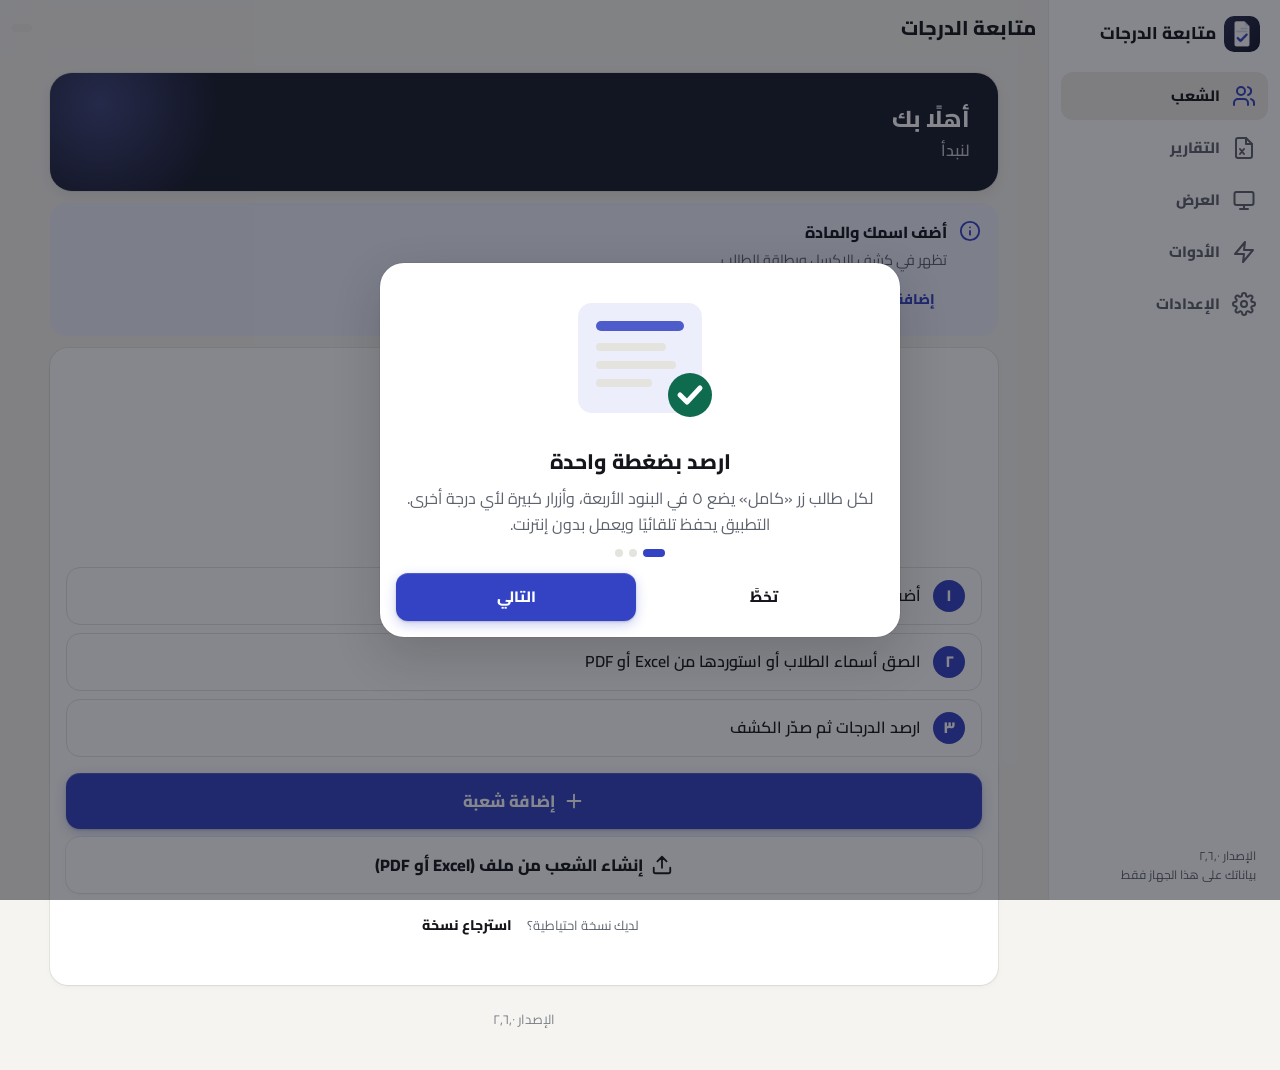
==== commit 8126035d: "الإصدار 2.6.0: تصميم بريميوم جديد Co-Authored-By: Claude Opus 5.5 <noreply@anthropic.com>" ====
--- a/index.html
+++ b/index.html
@@ -7,7 +7,7 @@
   <meta name="referrer" content="no-referrer">
   <title>متابعة الدرجات</title>
   <meta name="description" content="رصد الدرجات الأسبوعية للمعلم بدون إنترنت">
-  <meta name="theme-color" content="#1f6feb" media="(prefers-color-scheme: light)">
+  <meta name="theme-color" content="#f5f4f0" media="(prefers-color-scheme: light)">
   <meta name="theme-color" content="#10141c" media="(prefers-color-scheme: dark)">
   <link rel="manifest" href="manifest.webmanifest">
   <link rel="icon" href="icons/favicon.svg" type="image/svg+xml">
--- a/app.css
+++ b/app.css
@@ -601,3 +601,241 @@
 details.advanced summary, details.whats-new summary { min-height: 48px; }
 .srow-name { min-height: 44px; }
 table.grid .abs-btn { min-height: 40px; }
+
+/* الإصدار ٢.٢: نجمة التميّز و❗ */
+.srow { grid-template-areas: "num name flags total" "num boxes boxes act"; }
+.row-flags { grid-area: flags; display: flex; gap: 6px; align-items: center; }
+.star-btn { min-width: 44px; min-height: 44px; border-radius: 12px; border: 1.5px solid var(--border); background: var(--card); font-size: 22px; line-height: 1; color: var(--muted); }
+.star-btn.on { color: #e3a008; border-color: color-mix(in srgb, #e3a008 50%, var(--border)); background: color-mix(in srgb, #e3a008 14%, var(--card)); }
+.issue-mark { margin-inline-end: 4px; }
+.notes li.issue { background: var(--error-soft); }
+.issue-toggle { font-size: 14px; }
+@media (min-width: 460px) and (max-width: 899px) {
+  .srow { grid-template-columns: 26px minmax(0, 1fr) auto auto 40px 64px; grid-template-areas: "num name boxes flags total act"; }
+}
+
+/* ===== الإصدار ٢.٢: صفحة العرض بخطوات + وضع الإدارة ===== */
+.live-page .live-step { background: var(--card); border: 1px solid var(--border); border-radius: var(--r-card); padding: var(--s4); display: grid; gap: var(--s3); }
+.live-step h3 { margin: 0; display: flex; align-items: center; gap: 10px; font-size: 17px; }
+.step-n { display: inline-grid; place-items: center; width: 30px; height: 30px; border-radius: 50%; background: var(--primary); color: var(--primary-ink); font-size: 15px; font-weight: 800; flex: none; }
+.mode-grid { display: grid; gap: var(--s2); }
+.mode-card { display: flex; gap: var(--s3); align-items: center; text-align: start; padding: 14px; border-radius: 14px; border: 2px solid var(--border); background: var(--card); min-height: 76px; }
+.mode-card strong { display: block; font-size: 16px; }
+.mode-card small { display: block; color: var(--muted); font-size: 13px; line-height: 1.5; }
+.mode-card.on { border-color: var(--primary); background: var(--primary-soft); }
+.mode-card:disabled { opacity: .45; }
+.mode-ico { display: grid; place-items: center; width: 48px; height: 48px; border-radius: 12px; background: var(--chip); color: var(--primary); flex: none; }
+.mode-card.on .mode-ico { background: var(--primary); color: var(--primary-ink); }
+.manage-points { margin: 0; padding-inline-start: 20px; line-height: 2; }
+.opts-list .list-item { min-height: 60px; }
+.link-btn { border: 0; background: none; color: var(--primary); font-weight: 700; padding: 6px 2px; min-height: 40px; display: inline-flex; align-items: center; gap: 4px; }
+.flat-details summary { font-weight: 800; cursor: pointer; min-height: 44px; display: flex; align-items: center; gap: 8px; }
+.remote-bar { position: sticky; top: 0; z-index: 25; display: flex; align-items: center; gap: 8px; justify-content: center; padding: 8px 16px; background: var(--primary); color: var(--primary-ink); font-size: 14px; }
+.remote-bar svg.i { width: 18px; height: 18px; }
+body.remote .appbar { top: 38px; }
+@media (min-width: 700px) { .mode-grid { grid-template-columns: 1fr 1fr; } }
+
+/* شريط «المشاركة تعمل» في كل الصفحات */
+.share-bar { position: sticky; top: 0; z-index: 26; display: flex; align-items: center; gap: 8px; padding: calc(4px + var(--safe-t)) 12px 4px; background: var(--success-soft); color: var(--success); font-weight: 800; font-size: 13.5px; }
+.share-bar .dot { width: 9px; height: 9px; border-radius: 50%; background: var(--success); animation: pulse 1.4s infinite; flex: none; }
+.share-bar.resuming, .share-bar.lost { background: var(--warning-soft); color: var(--warning); }
+.share-bar.resuming .dot, .share-bar.lost .dot { background: var(--warning); }
+.share-txt { flex: 1; border: 0; background: none; color: inherit; font-weight: 800; text-align: start; min-height: 36px; padding: 0; }
+.share-stop { border: 0; border-radius: 99px; background: var(--error); color: #fff; font-weight: 800; min-height: 36px; padding: 0 14px; }
+body:has(.share-bar) .appbar { top: 0; }
+
+.note-btn { font-size: 18px; }
+.note-btn.issue { border-color: color-mix(in srgb, var(--error) 45%, var(--border)); background: var(--error-soft); }
+
+/* =====================================================================
+   الإصدار ٢.٦ — هوية بريميوم: حبر نيلي، خلفية ورقية دافئة، حدود دقيقة
+   (هذه الطبقة تعلو ما قبلها — للتخصيص غيّر المتغيرات هنا)
+   ===================================================================== */
+:root {
+  --bg: #f5f4f0; --card: #ffffff; --text: #14161c; --muted: #5d626d; --border: #e5e3dd;
+  --line: #eeece7;
+  --primary: #3343c4; --primary-ink: #ffffff; --primary-soft: #eceefb; --primary-strong: #2533a3;
+  --ink: #171a2b; --ink-2: #252a44;
+  --success: #0e6b4d; --success-soft: #e4f3ec;
+  --error: #b42d24; --error-soft: #fbebe9;
+  --warning: #9a4a07; --warning-soft: #fdf1e2;
+  --gold: #b07a04; --gold-soft: #fbf3dc;
+  --chip: #efede8; --overlay: rgba(14, 16, 26, .5);
+  --shadow: 0 0 0 1px rgba(20, 22, 28, .06), 0 1px 2px rgba(20, 22, 28, .04), 0 2px 6px rgba(20, 22, 28, .03);
+  --shadow-md: 0 0 0 1px rgba(20, 22, 28, .06), 0 4px 14px rgba(20, 22, 28, .08);
+  --shadow-lg: 0 0 0 1px rgba(20, 22, 28, .06), 0 18px 48px rgba(20, 22, 28, .18);
+  --r-card: 18px; --r-btn: 12px; --r-chip: 11px;
+}
+@media (prefers-color-scheme: dark) {
+  :root:not([data-theme="light"]) {
+    --bg: #0d0e12; --card: #16181e; --text: #eceef3; --muted: #9a9fab; --border: #2a2d36; --line: #22252c;
+    --primary: #8e9cff; --primary-ink: #0d1030; --primary-soft: #1d2140; --primary-strong: #b3bdff;
+    --ink: #20243a; --ink-2: #2a2f4a;
+    --success: #4fd1a1; --success-soft: #11291f; --error: #ff8f84; --error-soft: #331a18;
+    --warning: #ffb86b; --warning-soft: #33240f; --gold: #f2c14e; --gold-soft: #2e2510;
+    --chip: #1f2128; --overlay: rgba(0, 0, 0, .65);
+    --shadow: 0 0 0 1px rgba(255, 255, 255, .06); --shadow-md: 0 0 0 1px rgba(255, 255, 255, .07), 0 6px 18px rgba(0, 0, 0, .4);
+    --shadow-lg: 0 0 0 1px rgba(255, 255, 255, .08), 0 18px 48px rgba(0, 0, 0, .6);
+  }
+}
+:root[data-theme="dark"] {
+  --bg: #0d0e12; --card: #16181e; --text: #eceef3; --muted: #9a9fab; --border: #2a2d36; --line: #22252c;
+  --primary: #8e9cff; --primary-ink: #0d1030; --primary-soft: #1d2140; --primary-strong: #b3bdff;
+  --ink: #20243a; --ink-2: #2a2f4a;
+  --success: #4fd1a1; --success-soft: #11291f; --error: #ff8f84; --error-soft: #331a18;
+  --warning: #ffb86b; --warning-soft: #33240f; --gold: #f2c14e; --gold-soft: #2e2510;
+  --chip: #1f2128; --overlay: rgba(0, 0, 0, .65);
+  --shadow: 0 0 0 1px rgba(255, 255, 255, .06); --shadow-md: 0 0 0 1px rgba(255, 255, 255, .07), 0 6px 18px rgba(0, 0, 0, .4);
+  --shadow-lg: 0 0 0 1px rgba(255, 255, 255, .08), 0 18px 48px rgba(0, 0, 0, .6);
+}
+body { -webkit-font-smoothing: antialiased; text-rendering: optimizeLegibility; }
+::selection { background: color-mix(in srgb, var(--primary) 22%, transparent); }
+.boot-mark { background: var(--ink); }
+
+/* الأسطح: ظل دقيق بدل الحد الثقيل */
+.card, .list, .slist, .grid-wrap, .report-card, .live-page .live-step { border: 0; box-shadow: var(--shadow); }
+.card.flat { box-shadow: var(--shadow); background: var(--card); }
+.list-item, .srow, .pick, .name-row { border-bottom-color: var(--line); }
+table.grid th, table.grid td, table.tbl th, table.tbl td { border-bottom-color: var(--line); }
+.section-title { font-size: 12.5px; font-weight: 800; color: var(--muted); margin: var(--s5) 6px var(--s2); }
+
+/* الأزرار */
+.btn { border: 0; box-shadow: var(--shadow); font-weight: 700; transition: background var(--dur), box-shadow var(--dur), transform 80ms; }
+.btn:hover { box-shadow: var(--shadow-md); }
+.btn.primary { background: var(--primary); color: var(--primary-ink); box-shadow: inset 0 1px 0 rgba(255, 255, 255, .14), 0 1px 2px rgba(20, 22, 28, .18), 0 4px 12px color-mix(in srgb, var(--primary) 26%, transparent); }
+.btn.primary:hover { background: var(--primary-strong); }
+.btn.soft { background: var(--primary-soft); color: var(--primary); box-shadow: none; }
+.btn.success, .btn.ghost { box-shadow: none; }
+.btn.ghost:hover { background: var(--chip); }
+.btn.danger { box-shadow: 0 1px 2px rgba(20, 22, 28, .18); }
+.btn.danger-ghost { box-shadow: 0 0 0 1px color-mix(in srgb, var(--error) 30%, var(--border)); }
+.btn.lg { border-radius: 14px; font-weight: 800; }
+.icon-btn { border-radius: 12px; }
+
+/* الحقول */
+.input, .select, .textarea, .score-input { border: 0; box-shadow: inset 0 0 0 1px var(--border); background: var(--card); }
+.input:hover, .select:hover, .textarea:hover { box-shadow: inset 0 0 0 1px color-mix(in srgb, var(--text) 22%, var(--border)); }
+.input:focus, .select:focus, .textarea:focus, .score-input:focus { box-shadow: inset 0 0 0 1.5px var(--primary), 0 0 0 4px color-mix(in srgb, var(--primary) 14%, transparent); }
+.input.bad, .score-input.bad { box-shadow: inset 0 0 0 1.5px var(--error); }
+.field > label, .label { font-size: 13px; color: var(--muted); }
+.seg button[aria-pressed="true"] { box-shadow: 0 1px 2px rgba(20, 22, 28, .08), 0 0 0 1px rgba(20, 22, 28, .04); }
+.switch { background: color-mix(in srgb, var(--text) 16%, var(--chip)); }
+.switch::after { box-shadow: 0 1px 2px rgba(0, 0, 0, .2), 0 2px 6px rgba(0, 0, 0, .12); }
+
+/* الشريط العلوي والسفلي */
+.appbar { background: color-mix(in srgb, var(--bg) 82%, transparent); backdrop-filter: saturate(1.6) blur(16px); -webkit-backdrop-filter: saturate(1.6) blur(16px); }
+.appbar.scrolled { border-bottom-color: var(--line); }
+.appbar h1 { font-size: 20px; }
+.save-state { font-size: 12px; padding: 4px 10px; border-radius: 99px; background: var(--chip); }
+.save-state.ok { background: var(--success-soft); }
+.tabbar { background: color-mix(in srgb, var(--card) 82%, transparent); backdrop-filter: saturate(1.6) blur(18px); -webkit-backdrop-filter: saturate(1.6) blur(18px); border-top: 1px solid var(--line); }
+.tab { font-weight: 700; }
+.tab[aria-current="page"] { color: var(--text); }
+.tab[aria-current="page"] .tab-ico { background: var(--ink); color: #fff; }
+.tab-ico { height: 32px; border-radius: 99px; }
+
+/* الرئيسية: بطاقة ترحيب داكنة + بطاقات الشعب */
+.hello { position: relative; overflow: hidden; padding: 22px 20px; border-radius: 22px; background: var(--ink); color: #fff; box-shadow: var(--shadow-md); }
+.hello::after { content: ''; position: absolute; inset-inline-end: -70px; top: -90px; width: 240px; height: 240px; border-radius: 50%; background: radial-gradient(closest-side, rgba(120, 136, 255, .38), transparent); pointer-events: none; }
+.hello h2 { font-size: 23px; color: #fff; position: relative; }
+.hello p { color: rgba(255, 255, 255, .74); position: relative; font-weight: 600; }
+.class-card { gap: 14px; padding: 18px; }
+.class-card.tap:hover { box-shadow: var(--shadow-md); }
+.class-badge { width: 46px; height: 46px; border-radius: 13px; background: var(--ink); color: #fff; font-size: 15px; }
+.class-card h3 { font-size: 17.5px; }
+.progress { height: 6px; background: var(--chip); }
+.class-actions { justify-content: flex-end; }
+.class-actions .btn { flex: none; min-height: 44px; }
+.fab { border-radius: 99px; padding: 0 26px; }
+.alert { border-radius: 16px; }
+.alert .btn.primary { box-shadow: none; }
+
+/* شاشة الرصد (الجوال) */
+.week-btn { border: 0; box-shadow: var(--shadow); border-radius: 14px; }
+.weekbar { border-bottom-color: var(--line); }
+.chip { border: 0; box-shadow: var(--shadow); }
+.chip.done { box-shadow: inset 0 0 0 1px color-mix(in srgb, var(--success) 35%, transparent); background: var(--success-soft); }
+.chip[aria-selected="true"] { background: var(--ink); color: #fff; box-shadow: none; }
+.srow { padding: 12px 14px; }
+.srow.complete { background: var(--card); }
+.srow.complete .srow-num { background: var(--success-soft); color: var(--success); }
+.srow-num { border-radius: 99px; background: var(--chip); color: var(--muted); font-size: 12px; }
+.srow-total { color: var(--text); font-size: 15px; }
+.srow-total.full { color: var(--success); }
+.box { border: 0; background: var(--chip); border-radius: 12px; }
+.box b { color: color-mix(in srgb, var(--muted) 70%, transparent); }
+.box.filled { border: 0; background: var(--card); box-shadow: inset 0 0 0 1px var(--border), 0 1px 2px rgba(20, 22, 28, .05); }
+.box.filled b { color: var(--text); }
+.box:hover { box-shadow: inset 0 0 0 1.5px color-mix(in srgb, var(--primary) 50%, transparent); }
+.box.field { box-shadow: inset 0 0 0 1px var(--border); background: var(--card); }
+.box.field .score-input { box-shadow: none; }
+.btn-full { border-radius: 12px; }
+.abs-btn { border: 0; background: var(--chip); color: var(--muted); }
+.abs-btn.on { border: 0; background: var(--error-soft); color: var(--error); box-shadow: inset 0 0 0 1px color-mix(in srgb, var(--error) 30%, transparent); }
+.srow.absent { background: color-mix(in srgb, var(--error-soft) 45%, var(--card)); }
+.star-btn { border: 0; background: var(--chip); color: var(--muted); display: inline-grid; place-items: center; }
+.star-btn svg.i { width: 20px; height: 20px; }
+.star-btn.on { background: var(--gold-soft); color: var(--gold); border: 0; box-shadow: inset 0 0 0 1px color-mix(in srgb, var(--gold) 35%, transparent); }
+.star-btn.on svg.i { fill: currentColor; }
+.note-btn.issue { background: var(--error-soft); color: var(--error); border: 0; box-shadow: inset 0 0 0 1px color-mix(in srgb, var(--error) 30%, transparent); }
+.issue-mark { display: inline-grid; place-items: center; width: 18px; height: 18px; border-radius: 50%; background: var(--error); color: #fff; font-size: 12px; font-weight: 800; line-height: 1; vertical-align: 2px; margin-inline-end: 6px; }
+.note-dot { color: var(--muted); }
+
+/* النوافذ */
+.sheet { border-radius: 26px 26px 0 0; box-shadow: var(--shadow-lg); }
+@media (min-width: 700px) { .sheet { border-radius: 24px; } }
+.sheet::before { background: color-mix(in srgb, var(--text) 18%, transparent); }
+.slider-box { border-radius: 20px; }
+.slider-val { color: var(--text); }
+.score-slider::-webkit-slider-thumb { border-color: var(--primary); }
+.pv { border: 0; background: var(--chip); border-radius: 14px; }
+.pv.on { background: var(--ink); color: #fff; }
+.wk { border: 0; box-shadow: var(--shadow); }
+.wk.on { box-shadow: inset 0 0 0 2px var(--primary); }
+.wk.done { box-shadow: inset 0 0 0 1px color-mix(in srgb, var(--success) 40%, transparent); }
+.keypad button { border: 0; box-shadow: var(--shadow); }
+.toast { background: var(--ink); color: #fff; border-radius: 14px; }
+:root[data-theme="dark"] .toast:not(.err) { background: #eceef3; color: #14161c; }
+
+/* بطاقة الطالب */
+.big-name { font-size: 25px; }
+.banner { background: var(--ink); color: #fff; border-radius: 18px; }
+.banner.ok { background: var(--success); color: #fff; }
+table.tbl tr.sum td { background: var(--chip); }
+
+/* التقارير والعرض */
+.report-card svg.i { color: var(--text); padding: 10px; width: 46px; height: 46px; border-radius: 13px; background: var(--chip); }
+.report-card:hover { box-shadow: var(--shadow-md); }
+.step-n { background: var(--ink); color: #fff; font-size: 14px; width: 28px; height: 28px; }
+.mode-card { border: 0; box-shadow: var(--shadow); }
+.mode-card.on { box-shadow: inset 0 0 0 2px var(--primary); }
+.remote-bar { background: var(--ink); color: #fff; font-weight: 600; }
+.remote-bar b { font-weight: 800; }
+.share-bar { background: var(--success); color: #fff; }
+.share-bar .dot { background: #fff; }
+.share-stop { background: rgba(255, 255, 255, .2); }
+.share-bar.resuming, .share-bar.lost { background: var(--warning); color: #fff; }
+.share-bar.resuming .dot, .share-bar.lost .dot { background: #fff; }
+
+/* الوضع الداكن: العناصر المميّزة باللون الأساسي بدل الحبر */
+:root[data-theme="dark"] :is(.tab[aria-current="page"] .tab-ico, .chip[aria-selected="true"], .pv.on, .step-n) { background: var(--primary); color: var(--primary-ink); }
+:root[data-theme="dark"] .class-badge { background: var(--primary-soft); color: var(--primary); }
+@media (prefers-color-scheme: dark) {
+  :root:not([data-theme="light"]) :is(.tab[aria-current="page"] .tab-ico, .chip[aria-selected="true"], .pv.on, .step-n) { background: var(--primary); color: var(--primary-ink); }
+  :root:not([data-theme="light"]) .class-badge { background: var(--primary-soft); color: var(--primary); }
+  :root:not([data-theme="light"]) .toast:not(.err) { background: #eceef3; color: #14161c; }
+}
+
+/* الكمبيوتر (الواجهة العريضة) */
+@media (min-width: 900px) {
+  .rail { background: var(--card); border-inline-end: 1px solid var(--line); }
+  .rail .tab { color: var(--muted); }
+  .rail .tab[aria-current="page"] { background: var(--chip); color: var(--text); }
+  .rail .tab[aria-current="page"] svg.i { color: var(--primary); }
+  .rail .tab-ico { background: none !important; color: inherit !important; }
+  .hello { padding: 28px; }
+  table.grid thead th { background: var(--card); font-size: 12.5px; }
+  table.grid tbody tr:hover td { background: color-mix(in srgb, var(--chip) 60%, var(--card)); }
+}
+.tbl-wrap { background: var(--card); border-radius: var(--r-card); box-shadow: var(--shadow); padding: 4px 10px; }
+.edit-toggle svg { width: 18px; height: 18px; }
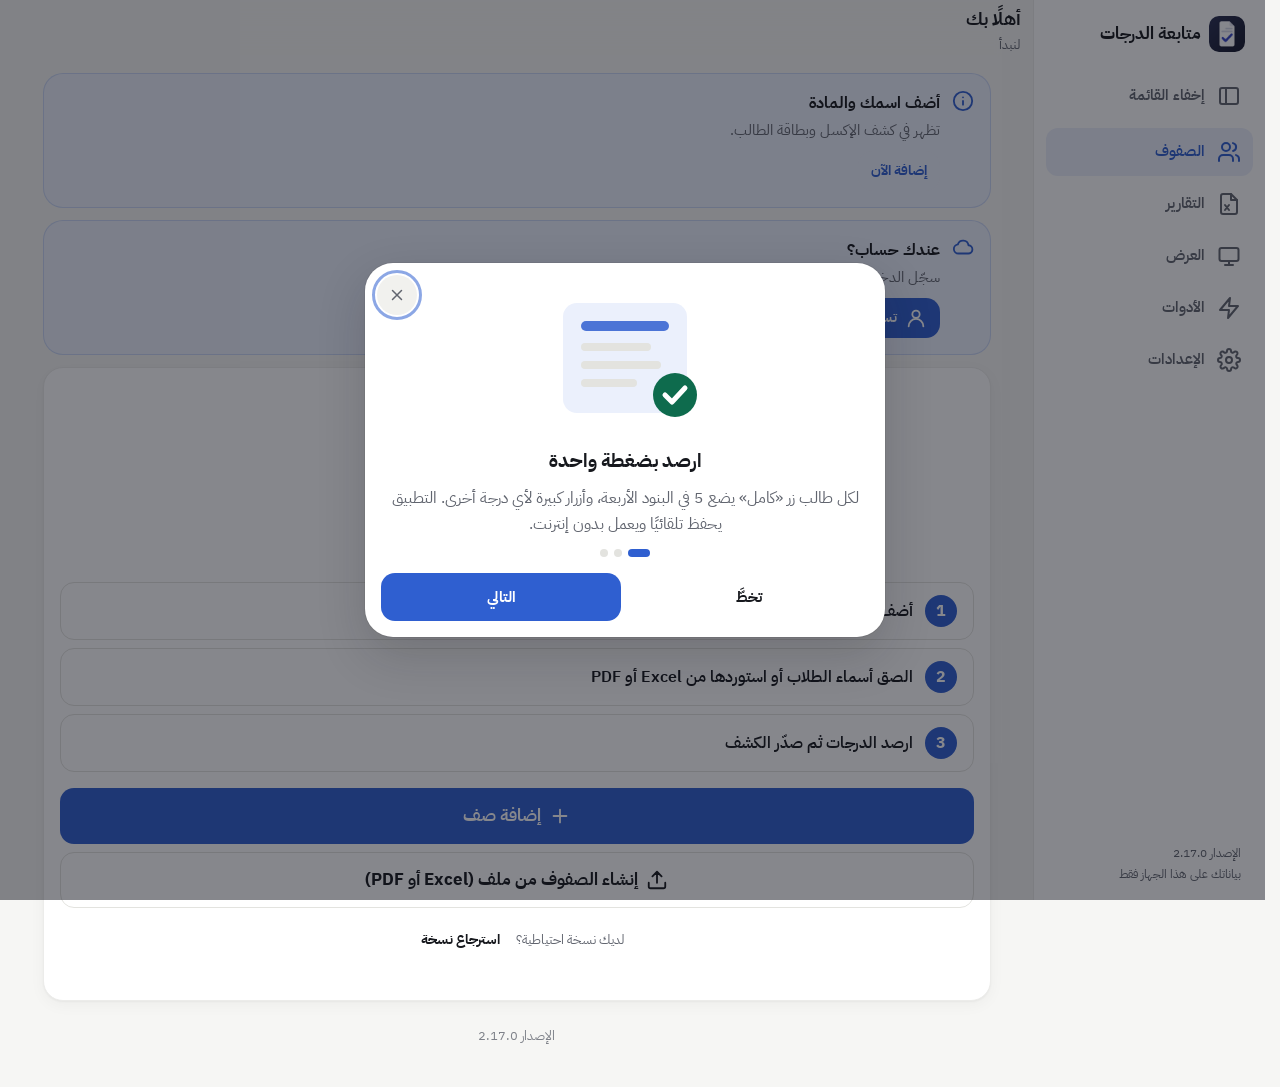
==== commit c421ef34: "الإصدار 2.17.0: حساب لكل معلم آيفون: الدرجات تتزامن مشفّرة بين الجوال وأي كمبيوتر تلقائيًا Co-Author" ====
--- a/index.html
+++ b/index.html
@@ -3,7 +3,7 @@
 <head>
   <meta charset="utf-8">
   <meta name="viewport" content="width=device-width, initial-scale=1, viewport-fit=cover">
-  <meta http-equiv="Content-Security-Policy" content="default-src 'self'; script-src 'self' 'wasm-unsafe-eval'; worker-src 'self' blob:; style-src 'self' 'unsafe-inline'; img-src 'self' data: blob:; font-src 'self'; connect-src 'self' blob: data: https://ntfy.sh; media-src 'self' blob: mediastream:; manifest-src 'self'; object-src 'none'; base-uri 'self'; form-action 'none'">
+  <meta http-equiv="Content-Security-Policy" content="default-src 'self'; script-src 'self' 'wasm-unsafe-eval'; worker-src 'self' blob:; style-src 'self' 'unsafe-inline'; img-src 'self' data: blob:; font-src 'self'; connect-src 'self' blob: data: https://ntfy.sh https://grades-sync.grades-sync.workers.dev wss://grades-sync.grades-sync.workers.dev; media-src 'self' blob: mediastream:; manifest-src 'self'; object-src 'none'; base-uri 'self'; form-action 'none'">
   <meta name="referrer" content="no-referrer">
   <title>متابعة الدرجات</title>
   <meta name="description" content="رصد الدرجات الأسبوعية للمعلم بدون إنترنت">
--- a/app.css
+++ b/app.css
@@ -839,3 +839,449 @@
 }
 .tbl-wrap { background: var(--card); border-radius: var(--r-card); box-shadow: var(--shadow); padding: 4px 10px; }
 .edit-toggle svg { width: 18px; height: 18px; }
+
+/* ٢.٦.٢ — بطاقة الترحيب بلون واحد (بلا تدرّج)، واختيار الشعبة في التقارير */
+.hello::after { content: none; display: none; }
+.hello { background: var(--ink); }
+.class-pick { display: grid; gap: 8px; grid-template-columns: repeat(auto-fill, minmax(220px, 1fr)); }
+.cp { display: flex; align-items: center; gap: 12px; min-height: 60px; padding: 10px 14px; border: 0; border-radius: 14px; background: var(--card); box-shadow: var(--shadow); text-align: start; color: var(--text); transition: box-shadow var(--dur), background var(--dur); }
+.cp strong { display: block; font-weight: 800; font-size: 15.5px; }
+.cp small { display: block; color: var(--muted); font-size: 12.5px; font-weight: 600; }
+.cp-dot { width: 20px; height: 20px; border-radius: 50%; flex: none; box-shadow: inset 0 0 0 2px var(--border); transition: box-shadow var(--dur); }
+.cp[aria-checked="true"] { box-shadow: inset 0 0 0 2px var(--primary); background: color-mix(in srgb, var(--primary-soft) 55%, var(--card)); }
+.cp[aria-checked="true"] .cp-dot { box-shadow: inset 0 0 0 6px var(--primary); }
+.label { display: block; margin-bottom: -4px; }
+/* القوائم المنسدلة بنفس الهوية بدل شكل النظام */
+.select { -webkit-appearance: none; appearance: none; padding-inline-end: 40px; font-weight: 700; cursor: pointer;
+  background-image: url("data:image/svg+xml,%3Csvg xmlns='http://www.w3.org/2000/svg' viewBox='0 0 24 24' fill='none' stroke='%235d626d' stroke-width='2.2' stroke-linecap='round' stroke-linejoin='round'%3E%3Cpath d='M6 9l6 6 6-6'/%3E%3C/svg%3E");
+  background-repeat: no-repeat; background-size: 18px; background-position: left 14px center; }
+
+/* ٢.٦.٣ — صف الطالب المرتّب: الاسم والمجموع، ثم الدرجات، ثم أزرار هادئة. كل حالة تظهر مرة واحدة */
+.srow {
+  grid-template-columns: 28px minmax(0, 1fr) auto;
+  grid-template-areas: "num name total" "num boxes act" "num flags flags";
+  gap: 8px 10px; padding: 14px 14px 10px;
+}
+.srow-name { font-size: 16px; line-height: 1.4; min-height: 0; padding: 2px 0; }
+.srow-total { align-self: center; min-width: 40px; padding: 4px 10px; border-radius: 99px; background: var(--chip); font-size: 14.5px; }
+.srow-total:empty { visibility: hidden; }
+.srow-total.full { background: var(--success-soft); color: var(--success); }
+.srow-total.abs { color: var(--muted); }
+.srow .boxes { min-width: 0; }
+.srow-act { align-self: stretch; display: flex; align-items: center; }
+.row-flags { grid-area: flags; display: flex; gap: 4px; flex-wrap: wrap; margin-inline-start: -8px; }
+.flag {
+  display: inline-flex; align-items: center; gap: 6px; min-height: 40px; padding: 0 10px; border: 0; border-radius: 10px;
+  background: transparent; color: var(--muted); font-weight: 700; font-size: 13.5px; box-shadow: none; min-width: 0;
+}
+.flag svg.i { width: 17px; height: 17px; }
+.flag:hover { background: var(--chip); color: var(--text); }
+.flag.abs-btn.on { background: transparent; color: var(--text); box-shadow: none; }
+.flag.star-btn.on { background: var(--gold-soft); color: var(--gold); box-shadow: none; }
+.flag.star-btn.on svg.i { fill: currentColor; }
+.flag .note-dot { display: inline-grid; place-items: center; min-width: 20px; height: 20px; padding: 0 6px; margin: 0; border-radius: 99px; background: var(--chip); color: var(--text); font-size: 11.5px; }
+.issue-mark { width: 20px; height: 20px; font-size: 12.5px; vertical-align: 1px; }
+.srow.absent { background: color-mix(in srgb, var(--chip) 55%, var(--card)); }
+.srow.absent .srow-name { color: var(--muted); }
+.absent-pill { background: transparent; color: var(--muted); font-weight: 700; font-size: 13.5px; min-height: 52px; padding: 0 4px; border: 1.5px dashed var(--border); border-radius: 12px; justify-content: center; }
+@media (min-width: 460px) and (max-width: 899px) {
+  .srow { grid-template-columns: 28px minmax(0, 1fr) auto auto auto; grid-template-areas: "num name boxes total act" "num flags flags flags flags"; }
+  .srow .boxes { min-width: 240px; }
+}
+
+/* زر اختيار الشعبة (يفتح نافذة) */
+.pick-btn { display: flex; align-items: center; gap: 12px; width: 100%; min-height: 68px; padding: 10px 14px; border: 0; border-radius: 16px; background: var(--card); box-shadow: var(--shadow); text-align: start; color: var(--text); font: inherit; cursor: pointer; transition: box-shadow var(--dur); }
+.pick-btn:hover { box-shadow: var(--shadow-md); }
+.pick-btn:active { transform: scale(.99); }
+.pick-btn .grow { display: block; min-width: 0; }
+.pick-btn small { display: block; font-size: 12px; font-weight: 700; color: var(--muted); line-height: 1.3; }
+.pick-btn strong { display: block; font-size: 17px; font-weight: 800; line-height: 1.35; }
+.pick-meta { display: block; font-size: 12.5px; font-weight: 600; color: var(--muted); line-height: 1.4; }
+.pick-ico { display: grid; place-items: center; width: 44px; height: 44px; border-radius: 13px; background: var(--ink); color: #fff; flex: none; }
+.pick-ico svg.i { width: 22px; height: 22px; }
+.pick-chev { display: grid; place-items: center; width: 34px; height: 34px; border-radius: 99px; background: var(--chip); color: var(--muted); font-size: 13px; flex: none; }
+.sheet .class-pick { grid-template-columns: 1fr; margin-top: 8px; }
+:root[data-theme="dark"] .pick-ico { background: var(--primary-soft); color: var(--primary); }
+@media (prefers-color-scheme: dark) { :root:not([data-theme="light"]) .pick-ico { background: var(--primary-soft); color: var(--primary); } }
+.pick-chev { width: auto; height: 34px; padding: 0 14px; font-size: 13px; font-weight: 800; color: var(--primary); background: var(--primary-soft); }
+
+/* ٢.٧ — ثبات الشريط السفلي في كل الصفحات */
+html { scrollbar-gutter: stable; }
+.tabbar { background: var(--card); backdrop-filter: none; -webkit-backdrop-filter: none; border-top: 1px solid var(--line); box-shadow: none; }
+/* «محفوظ» نص هادئ بلا إطار */
+.save-state, .save-state.ok { background: none; padding: 0; border-radius: 0; font-size: 12.5px; }
+
+/* =====================================================================
+   الإصدار ٢.٧ — لغة تصميم منضبطة (مستلهمة من مبادئ «فلوسي»):
+   خط واجهات عربي واحد، مقاسات وزوايا محدودة، لون مميز واحد يُستعمل بقلّة،
+   أرقام بلا دوائر، حالات كنص لا كفقاعات، وشريط سفلي ثابت في كل الصفحات.
+   ===================================================================== */
+@font-face { font-family: 'IBM Plex Sans Arabic'; font-style: normal; font-weight: 400; font-display: swap; src: url(fonts/ibm-plex-arabic-400.ttf) format('truetype'); }
+@font-face { font-family: 'IBM Plex Sans Arabic'; font-style: normal; font-weight: 600; font-display: swap; src: url(fonts/ibm-plex-arabic-600.ttf) format('truetype'); }
+@font-face { font-family: 'IBM Plex Sans Arabic'; font-style: normal; font-weight: 700; font-display: swap; src: url(fonts/ibm-plex-arabic-700.ttf) format('truetype'); }
+
+:root {
+  /* أزرق عادي هادئ — لون مميز واحد */
+  --primary: #2f5fd0; --primary-strong: #234bb0; --primary-soft: #ebf0fc; --primary-ink: #ffffff;
+  --bg: #f6f6f4; --card: #ffffff; --text: #16181d; --muted: #61656f; --border: #e3e3df; --line: #ececea;
+  --chip: #f1f1ee;
+  /* الزوايا: ٨ شارات، ١٤ عناصر تحكم، ٢٠ بطاقات، ٢٨ نوافذ */
+  --r-badge: 8px; --r-btn: 14px; --r-chip: 14px; --r-card: 20px; --r-sheet: 28px;
+  --shadow: 0 1px 2px rgba(16, 18, 24, .04), 0 4px 16px rgba(16, 18, 24, .04);
+  --shadow-md: 0 2px 4px rgba(16, 18, 24, .05), 0 10px 28px rgba(16, 18, 24, .08);
+  --fs: 15.5px;
+}
+:root[data-text="large"] { --fs: 17.5px; }
+@media (prefers-color-scheme: dark) {
+  :root:not([data-theme="light"]) {
+    --primary: #7ea2ff; --primary-strong: #a5bfff; --primary-soft: #1a2440; --primary-ink: #0b1430;
+    --bg: #0e0f12; --card: #16181c; --text: #eceef2; --muted: #9ba0aa; --border: #2a2d33; --line: #212328; --chip: #1e2025;
+    --shadow: 0 1px 2px rgba(0, 0, 0, .3); --shadow-md: 0 8px 24px rgba(0, 0, 0, .45);
+  }
+}
+:root[data-theme="dark"] {
+  --primary: #7ea2ff; --primary-strong: #a5bfff; --primary-soft: #1a2440; --primary-ink: #0b1430;
+  --bg: #0e0f12; --card: #16181c; --text: #eceef2; --muted: #9ba0aa; --border: #2a2d33; --line: #212328; --chip: #1e2025;
+  --shadow: 0 1px 2px rgba(0, 0, 0, .3); --shadow-md: 0 8px 24px rgba(0, 0, 0, .45);
+}
+
+body { font-family: 'IBM Plex Sans Arabic', system-ui, -apple-system, 'Segoe UI', Tahoma, sans-serif; font-size: var(--fs); line-height: 1.7; }
+b, strong, h1, h2, h3, .btn, .tab { font-weight: 700; }
+
+/* الأسطح: حد رفيع + ظل ناعم، بلا بطاقة داخل بطاقة */
+.card, .list, .slist, .grid-wrap, .report-card, .live-page .live-step, .pick-btn, .cp, .week-btn, .wk, .mode-card, .chip {
+  border: 1px solid var(--line) !important; box-shadow: var(--shadow); border-radius: var(--r-card);
+}
+:root[data-theme="dark"] :is(.card, .list, .slist, .grid-wrap, .report-card, .live-page .live-step, .pick-btn, .cp, .week-btn, .wk, .mode-card) { box-shadow: none; }
+.card .card, .card .list { box-shadow: none; }
+.week-btn, .wk, .pick-btn, .cp { border-radius: var(--r-btn); }
+.chip { border-radius: 999px; box-shadow: none; }
+
+/* العناوين: مقاسات محدودة */
+.appbar h1 { font-size: 18px; font-weight: 700; }
+.section-title { font-size: 13px; font-weight: 600; color: var(--muted); margin: 24px 4px 8px; }
+.card h2, .card h3, .class-card h3 { font-size: 16px; font-weight: 600; }
+.sheet h2 { font-size: 19px; font-weight: 700; }
+.hint, .meta, .list-item .grow small { font-size: 13px; }
+
+/* الحالة كنص (لا فقاعات) */
+.save-state, .save-state.ok { background: none !important; padding: 0; font-size: 13px; font-weight: 600; }
+.live-state { background: none !important; padding: 0; font-size: 13px; }
+
+/* الأزرار: أساسي واحد، والباقي هادئ */
+.btn { border-radius: var(--r-btn); box-shadow: none; border: 1px solid var(--border); background: var(--card); font-weight: 700; }
+.btn:hover { box-shadow: none; filter: brightness(.98); }
+.btn.primary { border-color: transparent; background: var(--primary); color: var(--primary-ink); box-shadow: none; }
+.btn.primary:hover { background: var(--primary-strong); filter: none; }
+.btn.soft { border-color: transparent; background: var(--primary-soft); color: var(--primary); }
+.btn.success { border-color: transparent; }
+.btn.ghost { border-color: transparent; background: transparent; }
+.btn.danger { border-color: transparent; box-shadow: none; }
+.btn.lg { border-radius: var(--r-btn); font-weight: 700; }
+.fab { border-radius: var(--r-btn); box-shadow: var(--shadow-md); }
+
+/* الحقول */
+.input, .select, .textarea, .score-input { border-radius: var(--r-btn); }
+
+/* ===== الشريط السفلي: صلب، نفس الشكل في كل الصفحات، المؤشر خط قصير تحت الأيقونة ===== */
+.tabbar { background: var(--card) !important; backdrop-filter: none !important; -webkit-backdrop-filter: none !important; border-top: 1px solid var(--line); height: calc(64px + var(--safe-b)); }
+.tab { gap: 4px; font-size: 12px; font-weight: 600; color: var(--muted); }
+.tab-ico { position: relative; width: auto; height: 28px; background: none !important; color: inherit !important; border-radius: 0; }
+.tab svg.i { width: 24px; height: 24px; }
+.tab[aria-current="page"] { color: var(--primary); }
+.tab[aria-current="page"] .tab-ico::after { content: ''; position: absolute; bottom: -3px; inset-inline-start: 50%; width: 16px; height: 3px; border-radius: 3px; background: var(--primary); transform: translateX(50%); }
+:root[dir="ltr"] .tab[aria-current="page"] .tab-ico::after { transform: translateX(-50%); }
+
+/* الشريط العلوي: الخط يظهر بعد التمرير فقط */
+.appbar { background: color-mix(in srgb, var(--bg) 92%, transparent); }
+
+/* ===== الرئيسية: ترويسة نصية بدل البطاقة الملوّنة ===== */
+.hello { background: none !important; color: var(--text) !important; box-shadow: none !important; padding: 4px 4px 4px !important; border-radius: 0; }
+.hello::after { content: none !important; }
+.hello h2 { color: var(--text) !important; font-size: 24px; font-weight: 700; line-height: 1.45; }
+.hello p { color: var(--muted) !important; font-size: 14px; font-weight: 400; }
+.class-card { padding: 16px; gap: 12px; }
+.class-badge { width: 40px; height: 40px; border-radius: 12px; background: var(--primary-soft) !important; color: var(--primary) !important; }
+.class-badge svg.i { width: 22px; height: 22px; }
+.progress { height: 6px; }
+.alert { border-radius: var(--r-card); border: 1px solid transparent; }
+.alert.warn { border-color: color-mix(in srgb, var(--warning) 22%, transparent); }
+.alert.info { border-color: color-mix(in srgb, var(--primary) 18%, transparent); }
+
+/* ===== شاشة الرصد: أرقام بلا دوائر ===== */
+.srow-num { background: none !important; color: var(--muted) !important; width: auto; min-width: 22px; height: auto; font-size: 13px; font-weight: 600; border-radius: 0; margin-top: 3px; }
+.srow-total { background: none !important; padding: 0; border-radius: 0; font-size: 16px; font-weight: 700; }
+.srow-total.full { color: var(--success); }
+.chip[aria-selected="true"] { background: var(--primary-soft) !important; color: var(--primary) !important; border-color: transparent !important; }
+.chip.done { background: var(--card); color: var(--success); }
+.box { border-radius: 12px; }
+.pv.on { background: var(--primary) !important; color: var(--primary-ink) !important; }
+.step-n { background: var(--primary-soft) !important; color: var(--primary) !important; }
+.mode-card.on, .cp[aria-checked="true"] { border-color: var(--primary) !important; box-shadow: inset 0 0 0 1px var(--primary); background: var(--card); }
+.issue-mark { width: 18px; height: 18px; font-size: 12px; }
+.stu-num { background: none; color: var(--muted); }
+
+/* بطاقة الطالب */
+.banner { background: var(--card) !important; color: var(--text) !important; border: 1px solid var(--line); box-shadow: var(--shadow); }
+.banner b { font-size: 24px; }
+.banner.ok { background: var(--success-soft) !important; color: var(--success) !important; border-color: transparent; }
+
+/* التقارير وزر اختيار الصف */
+.pick-ico { background: var(--primary-soft) !important; color: var(--primary) !important; width: 40px; height: 40px; border-radius: 12px; }
+.pick-chev { background: none; padding: 0 4px; }
+.report-card svg.i { background: var(--primary-soft); color: var(--primary); width: 40px; height: 40px; padding: 9px; border-radius: 12px; }
+
+/* النوافذ */
+.sheet { border-radius: var(--r-sheet) var(--r-sheet) 0 0; }
+@media (min-width: 700px) { .sheet { border-radius: var(--r-sheet); } }
+.sheet::before { width: 36px; height: 4px; }
+.sheet-x { position: absolute; top: 12px; inset-inline-end: 12px; width: 40px; height: 40px; border: 0; border-radius: 99px; background: var(--chip); color: var(--muted); display: grid; place-items: center; z-index: 2; }
+.sheet-x svg.i { width: 18px; height: 18px; }
+.sheet { position: relative; }
+.sheet > h2:first-of-type { padding-inline-end: 48px; }
+.toast { border-radius: var(--r-btn); }
+
+/* أشرطة الحالة العليا: هادئة */
+.remote-bar { background: var(--primary-soft); color: var(--primary); }
+.share-bar { background: var(--success-soft); color: var(--success); }
+.share-bar .dot { background: var(--success); }
+.share-stop { background: var(--card); color: var(--error); border: 1px solid var(--line); }
+.share-bar.resuming, .share-bar.lost { background: var(--warning-soft); color: var(--warning); }
+.share-bar.resuming .dot, .share-bar.lost .dot { background: var(--warning); }
+
+@media (min-width: 900px) {
+  .rail { border-inline-end: 1px solid var(--line); }
+  .rail .tab { font-size: 15px; font-weight: 600; }
+  .rail .tab[aria-current="page"] { background: var(--primary-soft); color: var(--primary); }
+  .rail .tab[aria-current="page"] .tab-ico::after { content: none; }
+  .rail .tab[aria-current="page"] svg.i { color: var(--primary); }
+}
+/* أرقام الخطوات نص ملوّن بلا دائرة */
+.step-n { background: none !important; width: auto; height: auto; color: var(--primary) !important; font-size: 17px; font-weight: 700; }
+
+/* ٢.٧.١ — أيقونات بلا إطار ولا خلفية */
+.class-badge, .pick-ico, .mode-ico, .ios-steps .pic { background: none !important; box-shadow: none !important; border: 0 !important; color: var(--muted) !important; width: auto; height: auto; }
+.class-badge svg.i, .pick-ico svg.i { width: 26px; height: 26px; }
+.report-card svg.i { background: none !important; padding: 0; width: 28px; height: 28px; color: var(--muted); border-radius: 0; }
+
+/* الشريط السفلي: اللون وحده يدل على المختار */
+.tab[aria-current="page"] .tab-ico::after { content: none !important; display: none !important; }
+
+/* هيدر الرئيسية: الترحيب والمادة وزر «إضافة صف» */
+.appbar h1 .sub { font-size: 13px; font-weight: 400; margin-top: 2px; }
+.add-class { min-height: 40px; padding: 0 12px; gap: 4px; font-size: 14px; flex: none; }
+.add-class svg.i { width: 18px; height: 18px; }
+.home-wrap { padding-bottom: var(--s4); }
+
+/* الأحمر في شاشة الرصد للغياب فقط: ✗ والمجموع صفر */
+.srow-done.abs { color: var(--error); }
+.srow-total.abs { color: var(--error) !important; }
+.issue-mark { background: var(--warning) !important; }
+.srow.absent { background: var(--card); }
+.srow.absent .srow-name { color: var(--text); }
+.srow-total.abs { font-size: 18px; }
+
+/* ٢.٧.٢ — نافذة الدرجة: أزرار كبيرة، ضغطة واحدة تحفظ وتنتقل */
+.pv-title { display: grid; justify-items: center; gap: 0; margin: 4px 0 10px; text-align: center; }
+.pv-title b { font-size: 17px; font-weight: 700; }
+.pv-title .hint { font-size: 12.5px; }
+.pv-ints { display: grid; grid-template-columns: repeat(6, 1fr); gap: 8px; }
+.pv-halves { display: grid; grid-template-columns: repeat(5, 1fr); gap: 8px; margin-top: 8px; }
+.pv { min-height: 0; border: 1px solid var(--line) !important; background: var(--card) !important; color: var(--text); font-variant-numeric: tabular-nums; transition: background 120ms, transform 80ms; }
+.pv.int { height: 64px; font-size: 26px; font-weight: 700; border-radius: 16px; }
+.pv.half { height: 46px; font-size: 16px; font-weight: 600; color: var(--muted); border-radius: 12px; background: var(--chip) !important; border-color: transparent !important; }
+.pv:active { transform: scale(.95); }
+.pv.on { background: var(--primary) !important; color: var(--primary-ink) !important; border-color: transparent !important; }
+.picker-actions { grid-template-columns: 1fr 1.6fr !important; margin-top: 16px !important; }
+.picker-tabs button { min-height: 48px; }
+/* نجمة التميّز بجانب الاسم */
+.name-star { display: inline-grid; vertical-align: -3px; margin-inline-start: 6px; color: var(--gold); }
+.name-star svg.i { width: 18px; height: 18px; fill: currentColor; }
+
+/* ===== ٢.٨ — شاشة الصف على الكمبيوتر: الجدول بطول الشاشة + عمود أدوات ثابت يسارًا ===== */
+@media (min-width: 900px) {
+  .main.desk-class { height: 100vh; height: 100dvh; display: flex; flex-direction: column; overflow: hidden; padding-bottom: 0; }
+  .main.desk-class > .screen-enter { flex: 1; min-height: 0; display: flex; flex-direction: column; animation: none; }
+  .main.desk-class .cls-head { position: static; flex: none; }
+  .main.desk-class .desk-body { flex: 1; min-height: 0; display: flex; flex-direction: column; }
+  .cls-desk { flex: 1; min-height: 0; display: grid; grid-template-columns: minmax(0, 1fr) 340px; gap: 16px; padding: 4px 16px 16px; }
+  .cls-main { min-width: 0; min-height: 0; display: flex; flex-direction: column; gap: 10px; }
+  .main-bar { display: flex; align-items: center; gap: 12px; flex: none; }
+  .main-bar .search { flex: 1; max-width: 420px; }
+  .main-bar .search .input { min-height: 42px; }
+  .main-bar .toggle-line { margin-inline-start: auto; white-space: nowrap; }
+  .stu-scroll { flex: 1; min-height: 0; display: flex; flex-direction: column; }
+  .stu-scroll .grid-wrap { flex: 1; min-height: 0; max-height: none; overflow: auto; }
+  .cls-side { min-height: 0; overflow: auto; display: flex; flex-direction: column; gap: 12px; padding-bottom: 4px; }
+  .side-card { background: var(--card); border: 1px solid var(--line); border-radius: 16px; padding: 14px; }
+  .side-title { font-size: 13px; font-weight: 600; color: var(--muted); margin-bottom: 10px; display: flex; gap: 6px; align-items: baseline; }
+  .side-title .hint { font-size: 12px; font-weight: 400; }
+  .wk-mini-grid { display: grid; grid-template-columns: repeat(5, 1fr); gap: 6px; margin-bottom: 6px; }
+  .chip.wk-mini { min-height: 40px; padding: 0; justify-content: center; border-radius: 10px !important; font-size: 15px; font-weight: 600; box-shadow: none; }
+  .chip.wk-mini svg.i { display: none; }
+  .chip.wk-mini.done { color: var(--success); background: var(--success-soft) !important; }
+  .chip.wk-mini.fin { width: 100%; }
+  .chip.wk-mini[aria-selected="true"] { background: var(--primary) !important; color: var(--primary-ink) !important; }
+  .cls-side .field label { font-size: 12.5px; }
+  .cls-side .field .row { gap: 6px; }
+  .cls-side .input { min-height: 42px; padding: 8px 12px; }
+  .fill-tools { display: grid; grid-template-columns: 1fr 1fr; gap: 6px; }
+  .fill-tools .btn { min-height: 40px; padding: 0 8px; font-size: 14px; }
+  .fill-tools .btn.all { grid-column: span 2; }
+  .side-acts { display: grid; gap: 2px; padding: 6px; }
+  .side-act { display: flex; align-items: center; gap: 10px; min-height: 44px; padding: 0 10px; border: 0; border-radius: 10px; background: none; color: var(--text); font-weight: 600; font-size: 14.5px; text-align: start; }
+  .side-act svg.i { width: 20px; height: 20px; color: var(--muted); }
+  .side-act:hover { background: var(--chip); }
+  .side-act[data-act="present"], .side-act[data-act="go-live"] { color: var(--primary); }
+  .side-act[data-act="present"] svg.i, .side-act[data-act="go-live"] svg.i { color: var(--primary); }
+  .cls-side #aside .card { box-shadow: none; }
+  .cls-side .kv { font-size: 14px; }
+  table.grid thead th { top: 0; }
+}
+@media (min-width: 900px) and (max-width: 1180px) { .cls-desk { grid-template-columns: minmax(0, 1fr) 290px; } }
+@media (min-width: 900px) {
+  .side-acts { grid-template-columns: 1fr 1fr; gap: 6px; padding: 10px; }
+  .side-act { min-height: 44px; padding: 0 10px; font-size: 13.5px; background: var(--chip); justify-content: flex-start; }
+  .side-act:hover { background: color-mix(in srgb, var(--chip) 70%, var(--line)); }
+  .side-act[data-act="present"], .side-act[data-act="go-live"] { grid-column: span 2; background: var(--primary-soft); justify-content: center; }
+}
+/* داخل شاشة الكمبيوتر: الاسم والشعار في الشريط العلوي فقط — بلا تكرار في القائمة الجانبية */
+body.remote .rail .brand { display: none; }
+body.remote .rail { padding-top: 16px; }
+
+/* الإنجليزية (من اليسار لليمين): الأسهم تنعكس */
+:root[dir="ltr"] svg.i.dir { transform: scaleX(-1); }
+:root[dir="ltr"] .flip-rtl { transform: none; }
+
+/* جدول الحصص */
+.next-lesson { display: grid; gap: 2px; padding: 16px; border-radius: var(--r-card); background: var(--primary-soft); color: var(--text); }
+.next-lesson small { color: var(--primary); font-weight: 600; font-size: 13px; }
+.next-lesson strong { font-size: 18px; }
+.next-lesson span { color: var(--muted); font-size: 14px; }
+.slot .slot-time { min-width: 64px; font-weight: 700; font-size: 17px; color: var(--primary); }
+.rem-ok { color: var(--success); font-weight: 600; }
+.rem-ok svg.i { width: 18px; height: 18px; vertical-align: -4px; }
+.day-grid { display: grid; grid-template-columns: repeat(5, 1fr); gap: 6px; }
+.day-btn { min-height: 44px; border: 1px solid var(--line); border-radius: 12px; background: var(--card); color: var(--text); font-weight: 600; font-size: 13.5px; padding: 0 2px; }
+.day-btn.weekend { color: var(--muted); }
+.day-btn[aria-pressed="true"] { background: var(--primary); border-color: var(--primary); color: var(--primary-ink); }
+.seg button { white-space: nowrap; }
+
+/* استقبال طلاب: صف لكل طالب */
+.split-toggle { margin: 4px 4px 0; flex-wrap: wrap; }
+.split-toggle small { font-weight: 400; }
+.pick-row { border-bottom: 1px solid var(--line); }
+.pick-row:last-child { border-bottom: 0; }
+.pick-row .pick { border-bottom: 0; }
+.pick-row.split { display: grid; grid-template-columns: minmax(0, 1fr); padding-bottom: 8px; }
+.pick-row .st-tgt { margin: 0 16px; width: auto; min-height: 40px; font-size: 14px; }
+@media (min-width: 600px) { .pick-row.split { grid-template-columns: minmax(0, 1fr) 220px; align-items: center; padding-bottom: 0; } .pick-row .st-tgt { margin: 0 12px; } }
+.toast span { white-space: pre-line; }
+
+/* حذف الصف: أحمر هادئ */
+.danger-list .list-item, .danger-list .list-item svg.i { color: var(--error); }
+.danger-list .list-item small { color: var(--muted); }
+@media (min-width: 900px) { .side-act[data-danger] { color: var(--error); background: none; grid-column: span 2; justify-content: center; } .side-act[data-danger] svg.i { color: var(--error); } }
+
+/* سجل الاتصال */
+.conn-log summary { font-weight: 700; cursor: pointer; min-height: 44px; display: flex; align-items: center; gap: 8px; }
+.conn-log ul { list-style: none; margin: 0 0 12px; padding: 0; display: grid; gap: 4px; font-size: 13px; color: var(--muted); max-height: 260px; overflow: auto; }
+.conn-log li .num { color: var(--text); font-weight: 600; margin-inline-end: 6px; }
+
+/* ===== فلتر الطلاب ===== */
+.action-row.two { grid-template-columns: 1fr 1fr; }
+.fbar { display: grid; gap: var(--s2); min-width: 0; }
+.fchips { display: flex; gap: 6px; overflow-x: auto; scrollbar-width: none; padding-block: 2px; }
+.fchips::-webkit-scrollbar { display: none; }
+.fchip { flex: none; display: inline-flex; align-items: center; gap: 6px; min-height: 44px; padding: 0 14px; border-radius: 999px; border: 0; background: var(--card); color: var(--text); font: inherit; font-weight: 600; font-size: 14px; cursor: pointer; }
+.fchip .i { width: 16px; height: 16px; color: #c98a00; }
+.fchip .fc-n { font-size: 12.5px; font-weight: 700; color: var(--muted); }
+.fchip.f-absent .fc-n { color: var(--error); }
+.fchip[aria-pressed="true"] { background: var(--primary); color: var(--primary-ink); }
+.fchip[aria-pressed="true"] .fc-n, .fchip[aria-pressed="true"] .i { color: inherit; opacity: .9; }
+.fres { display: flex; align-items: center; justify-content: space-between; gap: var(--s2); flex-wrap: wrap; }
+.fres .seg button { min-height: 38px; font-size: 13.5px; }
+.fbar.desk { flex: none; }
+
+/* فلتر الجوال: زر + نافذة + شريط صغير */
+.fbar:empty { display: none; }
+.fstrip { display: flex; align-items: center; gap: 4px; background: var(--card); border-radius: 14px; padding: 4px 6px; box-shadow: var(--shadow); }
+.fstrip-main { flex: 1; min-width: 0; display: flex; align-items: center; gap: 8px; min-height: 44px; padding: 0 8px; border: 0; background: none; font: inherit; color: var(--text); text-align: start; }
+.fstrip-main .i { width: 18px; height: 18px; color: var(--primary); flex: none; }
+.fstrip.f-absent .fstrip-main .i { color: var(--error); }
+.fstrip.f-star .fstrip-main .i { color: #c98a00; }
+.fstrip-main b { font-weight: 700; }
+.fstrip-main .fc-n { font-weight: 700; color: var(--muted); }
+.fstrip-main small { margin-inline-start: auto; color: var(--muted); font-size: 13px; white-space: nowrap; }
+.fscope { display: flex; margin: 4px 0 12px; }
+.fscope button { flex: 1; }
+.fs-list .fs-opt { min-height: 56px; }
+.fs-ic { display: inline-grid; place-items: center; width: 28px; color: var(--muted); }
+.fs-opt.f-absent .fs-ic { color: var(--error); }
+.fs-opt.f-star .fs-ic { color: #c98a00; }
+.fs-opt .fc-n { color: var(--muted); font-weight: 700; min-width: 24px; text-align: center; }
+.fs-opt[aria-pressed="true"] strong { color: var(--primary); }
+.fs-opt .fs-on { color: var(--primary); width: 20px; height: 20px; }
+
+/* رمز الرد (بدون إنترنت) وإدخال الرمز القصير */
+.answer-qr { display: grid; justify-items: center; gap: 6px; margin-top: 8px; }
+.answer-qr canvas { width: min(78vw, 320px); height: auto; aspect-ratio: 1; background: #fff; border-radius: 12px; padding: 8px; }
+.answer-qr small { color: var(--muted); font-size: 13px; }
+.short-input { font-size: 24px; letter-spacing: .14em; text-align: center; font-weight: 700; min-height: 56px; font-family: ui-monospace, Consolas, monospace; text-transform: uppercase; }
+
+/* ===== ٢.١٦ — سطح المكتب: قائمة تُصغَّر، شريط أسابيع في الرأس، لوحة أدوات تُخفى ===== */
+@media (min-width: 900px) {
+  .rail .rail-toggle { color: var(--muted); margin-bottom: 4px; }
+  body.rail-mini { --rail-w: 76px; }
+  body.rail-mini .rail { padding-inline: 10px; align-items: stretch; }
+  body.rail-mini .rail .tab { justify-content: center; padding: 0; }
+  body.rail-mini .rail .tab-label, body.rail-mini .rail .brand span, body.rail-mini .rail .rail-foot { display: none; }
+  body.rail-mini .rail .brand { justify-content: center; padding-inline: 0; }
+  .rail .remote-note { display: flex; gap: 8px; align-items: flex-start; color: var(--primary); line-height: 1.6; font-size: 12.5px; }
+  .rail .remote-note svg.i { width: 16px; height: 16px; flex: none; margin-top: 3px; }
+  .rail .remote-note b { font-weight: 700; }
+
+  .main.desk-class .appbar-row { gap: 12px; }
+  .main.desk-class .appbar h1 { flex: none; }
+  .wk-strip { flex: 1; min-width: 0; display: flex; gap: 4px; justify-content: center; overflow-x: auto; scrollbar-width: none; padding: 2px; }
+  .wk-strip::-webkit-scrollbar { display: none; }
+  .chip.wk-s { min-height: 40px; min-width: 42px; padding: 0 10px; justify-content: center; border-radius: 10px !important; font-size: 15px; font-weight: 600; box-shadow: none; border: 0; background: var(--card); scroll-snap-align: none; }
+  .chip.wk-s.fin { padding: 0 14px; font-size: 14px; }
+  .chip.wk-s.done { color: var(--success); background: var(--success-soft) !important; }
+  .chip.wk-s[aria-selected="true"] { background: var(--primary) !important; color: var(--primary-ink) !important; }
+  .side-toggle { flex: none; gap: 6px; padding: 0 12px; width: auto; border-radius: 10px; font-weight: 600; font-size: 14px; }
+  .side-toggle[aria-pressed="true"] { background: var(--primary-soft); color: var(--primary); }
+  .cls-desk.side-off { grid-template-columns: minmax(0, 1fr); }
+  .main-bar { flex-wrap: wrap; row-gap: 8px; }
+  .main-bar .search { flex: 0 1 280px; }
+  .fbar.desk { flex: 1 1 360px; min-width: 0; display: flex; align-items: center; gap: 8px; flex-wrap: wrap; }
+  .fbar.desk .fchips { flex: 0 1 auto; min-width: 0; }
+  .fbar.desk .fchip { min-height: 40px; }
+  .fbar.desk .fres { flex: none; }
+  .cls-side { gap: 10px; }
+  .side-card { padding: 12px; }
+}
+@media (min-width: 900px) {
+  .side-sum { display: grid; grid-template-columns: repeat(3, 1fr); gap: 6px; }
+  .sum-tile { background: var(--card); border: 1px solid var(--line); border-radius: 12px; padding: 8px 6px; text-align: center; display: grid; gap: 2px; }
+  .sum-tile b { font-size: 18px; font-weight: 800; }
+  .sum-tile small { font-size: 12px; color: var(--muted); }
+  .fill-tools { grid-template-columns: repeat(4, 1fr); }
+  .fill-tools .btn.all { grid-column: span 4; }
+  .fill-tools .btn { font-size: 13px; padding: 0 4px; }
+  .side-act[data-danger] { grid-column: auto !important; background: none; }
+  .side-hint { display: flex; gap: 6px; align-items: center; margin: 2px 4px; font-size: 13px; }
+  .side-hint svg.i { width: 16px; height: 16px; }
+}
+
+/* ===== الحساب والمزامنة ===== */
+.cloud-chip { display: inline-flex; align-items: center; gap: 6px; min-height: 36px; padding: 0 10px; border: 0; border-radius: 999px; background: var(--success-soft); color: var(--success); font: inherit; font-size: 13px; font-weight: 600; white-space: nowrap; }
+.cloud-chip svg.i { width: 16px; height: 16px; }
+.cloud-chip.s-syncing, .cloud-chip.s-idle { background: var(--primary-soft); color: var(--primary); }
+.cloud-chip.s-offline { background: var(--chip); color: var(--muted); }
+.cloud-chip.s-auth { background: var(--error-soft); color: var(--error); }
+@media (max-width: 899px) { .cloud-chip span { display: none; } .cloud-chip { min-width: 40px; justify-content: center; } }
+.cl-tabs { display: flex; margin-bottom: 4px; }
+.cl-tabs button { flex: 1; }
+.cl-remember { padding-inline: 0; border: 0; }
+.field-error { color: var(--error); font-weight: 600; margin: 0; }
